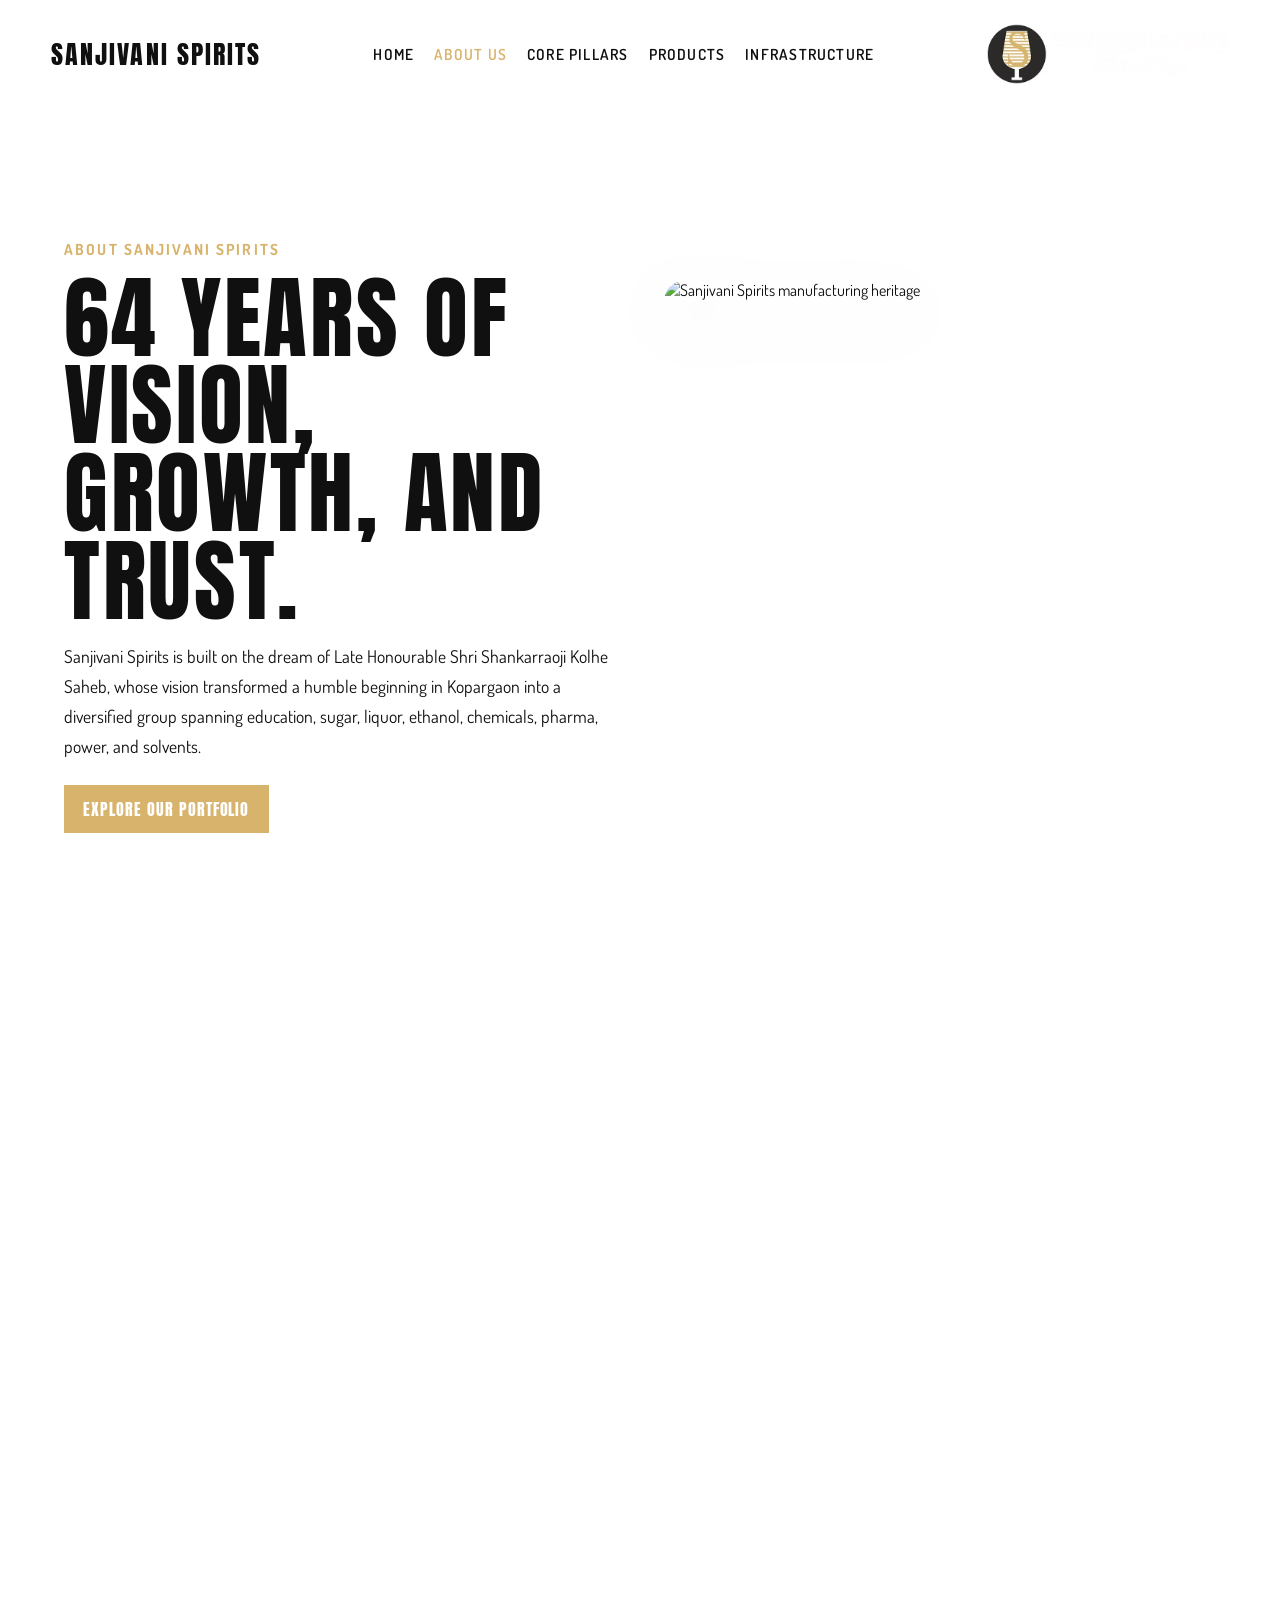
==== about.html @ 183c582d "Initial commit" ====
<!DOCTYPE html>
<html lang="en">
<head>
    <meta charset="UTF-8">
    <meta name="viewport" content="width=device-width, initial-scale=1.0">
    <title>About Us | Sanjivani Spirits</title>
    <link href="https://cdn.jsdelivr.net/npm/remixicon@2.2.0/fonts/remixicon.css" rel="stylesheet">
    <link href="https://fonts.googleapis.com/css2?family=Anton&display=swap" rel="stylesheet">
    <link href="https://fonts.googleapis.com/css2?family=Dancing+Script&display=swap" rel="stylesheet">
    <link href="https://fonts.googleapis.com/css2?family=Dosis:wght@200;400;600&display=swap" rel="stylesheet">
    <link rel="stylesheet" href="style.css">
</head>
<body class="inner-page about-page">
    <nav id="nav_top">
        <div class="nav_brand">
            <a class="brand-mark" href="index.html">Sanjivani Spirits</a>
        </div>
        <div id="nav_links">
            <a href="index.html">Home</a>
            <a class="is-active" href="about.html">About Us</a>
            <a href="pillars.html">Core Pillars</a>
            <a href="products.html">Products</a>
            <a href="infrastructure.html">Infrastructure</a>
        </div>
        <div class="nav_actions">
            <a class="nav-logo-link" href="index.html" aria-label="Sanjivani Spirits home">
                <img src="./media/cl/Sanjivani Spririts Logo 3.avif" alt="Sanjivani Spirits logo">
            </a>
            <button class="icon-button" type="button" aria-expanded="false" aria-controls="mobile_menu" data-menu-toggle>
                <i class="ri-menu-line"></i>
            </button>
        </div>
    </nav>
    <div id="mobile_menu" aria-hidden="true">
        <div class="mobile_menu_panel">
            <div class="mobile_menu_header">
                <span>Sanjivani Spirits</span>
                <button class="icon-button" type="button" aria-label="Close menu" data-menu-close>
                    <i class="ri-close-line"></i>
                </button>
            </div>
            <a href="index.html">Home</a>
            <a href="about.html">About Us</a>
            <a href="pillars.html">Core Pillars</a>
            <a href="products.html">Products</a>
            <a href="infrastructure.html">Infrastructure</a>
        </div>
    </div>

    <main class="content-page">
        <section class="page-hero">
            <div class="page-hero-copy">
                <span class="eyebrow">About Sanjivani Spirits</span>
                <h1>64 Years Of Vision, Growth, And Trust.</h1>
                <p class="lede">Sanjivani Spirits is built on the dream of Late Honourable Shri Shankarraoji Kolhe Saheb, whose vision transformed a humble beginning in Kopargaon into a diversified group spanning education, sugar, liquor, ethanol, chemicals, pharma, power, and solvents.</p>
                <a class="primary-button" href="products.html">Explore Our Portfolio</a>
            </div>
            <div class="page-hero-media">
                <img src="./media/co/DSC_3652.JPG" alt="Sanjivani Spirits manufacturing heritage">
            </div>
        </section>

        <section class="section-shell two-column">
            <div class="section-heading story-copy">
                <span class="eyebrow">Our Story</span>
                <h2>From Rural Aspiration To Industry Leadership.</h2>
                <p>Sixty-four years ago, a visionary dream took shape: to build a world-class organisation that would generate employment and improve the lives of fellow villagers in Kopargaon. Although Late Honourable Shri Shankarraoji Kolhe Saheb had the opportunity to open a factory in Switzerland while working in Europe, he chose instead to return home and build for his country and community.</p>
                <p>That decision led to the foundation of Sahakar Maharshi Shankarrao Kolhe Sahakari Sakhar Karkhana Ltd., backed by poor, illiterate small landholders of the Kopargaon Taluka. From that humble beginning, the group has grown into a diversified enterprise with a long-term commitment to progress, opportunity, and self-reliance.</p>
            </div>
            <div class="info-stack">
                <article class="info-card">
                    <h3>1980s Expansion</h3>
                    <p>Under the visionary leadership of Late Honourable Shri Shankarrao Kolhe, the liquor division was established with the introduction of Country Liquor CL1 - 36.</p>
                </article>
                <article class="info-card">
                    <h3>Breakthrough Brand</h3>
                    <p>The launch of “Sanjivani Bobby Santra” quickly became a market hit among country liquor enthusiasts and accelerated the division's growth.</p>
                </article>
                <article class="info-card">
                    <h3>1996 Milestone</h3>
                    <p>By 1996, SMSSK Ltd. had emerged as one of the top country liquor entities in India, setting a benchmark in the category.</p>
                </article>
                <article class="info-card">
                    <h3>Consumer Focus</h3>
                    <p>As the market became more organised, Sanjivani Spirits introduced diverse flavours and built one-to-one relationships with consumers by responding to evolving tastes.</p>
                </article>
            </div>
        </section>

        <section class="section-shell">
            <div class="section-heading">
                <span class="eyebrow">Leadership Messages</span>
                <h2>People Who Continue To Shape The Journey.</h2>
                <p>Each profile below includes a dedicated image slot so final portraits can be added without restructuring the page.</p>
            </div>
            <div class="leadership-grid">
                <article class="leadership-card">
                    <div class="portrait-slot" aria-label="Image placeholder for Late Honourable Shri Shankarraoji Kolhe Saheb">
                        <img src="media/co/sir.png" alt="Late Honourable Shri Shankarraoji Kolhe Saheb portrait placeholder">
                    </div>
                    <div class="leadership-copy">
                        <span class="eyebrow">Founder&apos;s Message</span>
                        <h3>Late Honourable Shri Shankarraoji Kolhe Saheb</h3>
                        <p>Holistic growth and prosperity for everyone has always been the core philosophy. Through perseverance, trust, integrity, and transparency, the Group has built progress across multiple sectors while encouraging every stakeholder to think, evolve, and act.</p>
                    </div>
                </article>
                <article class="leadership-card">
                    <div class="portrait-slot" aria-label="Image placeholder for Honourable Shri Bipindada Kolhe">
                        <img src="media/co/Kolhe_Bipindada_Photo_2-scaled-removebg-preview.png" alt="Honourable Shri Bipindada Kolhe portrait placeholder">
                    </div>
                    <div class="leadership-copy">
                        <span class="eyebrow">Group President&apos;s Message</span>
                        <h3>Honourable Shri Bipindada Kolhe</h3>
                        <p>Over the last 64 years, the Sanjivani Group has grown with India. The focus remains on developing every stakeholder while setting benchmarks in manufacturing, quality control, human resource development, operations management, and CSR.</p>
                    </div>
                </article>
                <article class="leadership-card">
                    <div class="portrait-slot" aria-label="Image placeholder for Honourable Shri Vivekbhaiya Kolhe">
                        <img src="./media/co/vivek kolhe.jpeg" alt="Honourable Shri Vivekbhaiya Kolhe portrait">
                    </div>
                    <div class="leadership-copy">
                        <span class="eyebrow">Chairman&apos;s Message</span>
                        <h3>Honourable Shri Vivekbhaiya Kolhe</h3>
                        <p>The liquor industry presents immense future opportunity, but sustainable growth depends on disciplined choices. The company continuously reviews its business model, risk management systems, and strategic direction to ensure it always makes the right move.</p>
                    </div>
                </article>
                
                <article class="leadership-card">
                    <div class="portrait-slot" aria-label="Image placeholder for Honourable Shri Shantam Shukla">
                        <img src="./media/co/shantham.webp" alt="Honourable Shri Shantam Shukla portrait">
                    </div>
                    <div class="leadership-copy">
                        <span class="eyebrow">Management Advisory</span>
                        <h3>Honourable Shri Shantam Shukla</h3>
                        <p>The key strategic priorities are clear: ramp up production capacity at optimum costs, leverage technology, automation, and digitalisation, and sustain investments that improve profitability, sustainability, and resource development.</p>
                    </div>
                </article>
                <article class="leadership-card">
                    <div class="portrait-slot" aria-label="Image placeholder for Honourable Shri Pankaj Dhawan">
                        <img src="media/co/shiva.jpeg" alt="Honourable Shri Pankaj Dhawan portrait placeholder">
                    </div>
                    <div class="leadership-copy">
                        <span class="eyebrow">Chief operating Officer&apos;s Message</span>
                        <h3>Honourable Shri Shiva Kumar</h3>
                        <p>"Operational excellence" remains the guiding principle. The team is committed to continuously enhancing efficiency, maintaining the highest standards of quality, driving innovation, and creating sustainable value.</p>
                    </div>
                </article>
            </div>
        </section>

        <section class="section-shell">
            <div class="section-heading">
                <span class="eyebrow">Growth Outlook</span>
                <h2>Poised To Shape The Indian Liquor Landscape.</h2>
            </div>
            <div class="manifesto-grid">
                <article class="info-card">
                    <h3>R&amp;D Driven</h3>
                    <p>Sanjivani Group&apos;s liquor division is equipped with strong R&amp;D support, helping it create products that set new quality benchmarks in the Indian liquor industry.</p>
                </article>
                <article class="info-card">
                    <h3>Consumer Centric</h3>
                    <p>Product development is guided by consumer taste, with constant work on new flavours that deliver unmatched experiences and wider market appeal.</p>
                </article>
                <article class="info-card">
                    <h3>Nationwide Ambition</h3>
                    <p>The company has prudent growth plans and has brought in experienced minds to expand its footprint across the country with a broad array of products and services.</p>
                </article>
                <article class="info-card">
                    <h3>Technology Led</h3>
                    <p>The next phase of growth is designed to be technology-driven, ensuring sustainable value creation for stakeholders well into the future.</p>
                </article>
            </div>
        </section>


        <section class="section-shell">
            <div class="section-heading">
                <span class="eyebrow">Vision &amp; Mission</span>
                <h2>Clarity In Purpose, Discipline In Execution.</h2>
            </div>
            <div class="statement-grid">
                <article class="info-card statement-card">
                    <h3>Vision</h3>
                    <p>To be the best country liquor manufacturer in all aspects of our business as perceived by customers and dealers.</p>
                </article>
                <article class="info-card statement-card">
                    <h3>Mission</h3>
                    <p>To ensure socially acceptable practices and to provide high-quality liquor at affordable prices to our mass patrons.</p>
                </article>
            </div>
        </section>

        <section class="section-shell">
            <div class="section-heading">
                <span class="eyebrow">Legacy At A Glance</span>
                <h2>Measured By Endurance, Expansion, And Consumer Trust.</h2>
            </div>
            <div class="stats-row">
                <article class="stat-card">
                    <strong>64</strong>
                    <span>Years of institution-building rooted in community upliftment, employment generation, and long-term development.</span>
                </article>
                <article class="stat-card">
                    <strong>1980s</strong>
                    <span>The decade in which the first liquor division was established and the foundation for brand leadership was built.</span>
                </article>
                <article class="stat-card">
                    <strong>1996</strong>
                    <span>The year SMSSK Ltd. stood among the top country liquor entities in India, reflecting strong category leadership.</span>
                </article>
            </div>
        </section>

        <section class="cta-band">
            <div>
                <span class="eyebrow">Next</span>
                <h2>Explore The Products Built On This Legacy.</h2>
            </div>
            <a class="cta-link" href="products.html">View Products</a>
        </section>
    </main>

    <script src="script.js"></script>
</body>
</html>
---- style.css ----
* {
    margin: 0;
    padding: 0;
    box-sizing: border-box;
}
:root {
    --brand-accent: #D8B36C;
    --brand-accent-rgb: 216, 179, 108;
    --brand-accent-deep: #B7914A;
    --brand-accent-dark: #7A5F33;
    --brand-accent-darker: #4E3E23;
    --brand-accent-text: #8A6C37;
}
html, body {
    width: 100%;
    height: 100%;
    overflow-x: hidden;
}
body {
    overflow-x: hidden;
    background: #fff;
    color: #101010;
    font-family: 'Dosis', sans-serif;
}
img {
    max-width: 100%;
    display: block;
}
a {
    color: inherit;
    text-decoration: none;
}
button {
    font: inherit;
}
#main {
    width: 100vw;
    min-height: 100vh;
    overflow-y: hidden !important;
    scroll-behavior: smooth;
}
body.home-page::-webkit-scrollbar,
body.home-page #main::-webkit-scrollbar {
    display: none;
    overflow-x: hidden;
    overflow-y: hidden;
}

/* Nav Top Css */

#nav_top {
    width: 94.2vw;
    height: 12vh;
    padding: 0 4.5vw 0 4vw;
    left: 5vw;
    display: flex;
    justify-content: space-between;
    align-items: center;
    position: absolute;
    z-index: 1001;
}

#nav_top>i {
    font-size: 2.5vw;
    display: none;
}
/* Nav Left Css */

#nav_left {
    width: 5vw;
    height: 100vh;
    display: flex;
    flex-direction: column;
    padding: 25px 0;
    align-items: center;
    position: absolute;
    z-index: 1001;
    gap: 2vmax;
    border-right: 2px solid rgb(43, 42, 42);
}

/* Bottle Image */

#bottle {
    position: absolute;
    height: 95vh;
    top: 0%;
    left: 38%;
    z-index: 990;
    border-image: 0 0 2vmax black;
}
#bottlecopy {
    display: none;
}

/* Page1 Css */

#page1 {
    width: 100vw;
    height: 100vh;
    display: flex;
    justify-content: center;
    align-items: center;
    position: relative;
}
#page1 h1 {
    width: 60vw;
    background-color: var(--brand-accent);
    font-family: 'Anton', sans-serif;
    font-size: 13vw;
    font-weight: 900;
    text-align: center;
    word-spacing: -1.5vw;
    text-transform: uppercase;
    line-height: 12vw;
    background-image: linear-gradient(135deg, var(--brand-accent-darker) 0%, var(--brand-accent-dark) 42%, var(--brand-accent) 100%);
    background-position: center;
    background-size: cover;
    background-repeat: no-repeat;
    -webkit-background-clip: text;
    -webkit-text-fill-color: transparent;
    -webkit-font-smoothing: antialiased;
}
#page1_dog_image {
    height: 15vh;
    position: absolute;
    top: 17%;
    left: 34.5%;
    transform: rotate(-30deg);
}

/* Page 2 Css */


#page2 {
    width: 100vw;
    height: 100vh;
    display: flex;
    justify-content: space-between;
    align-items: center;
    padding: 0 4.1vw 0 10vw;
}

#page2_part1 {
    width: 25vw;
    height: 79vh;
}
#page2_part1 h3 {
    font-family: dancing script;
    margin-bottom: 12px;
}
#page2_part1 h1 {
    width: 25vw;
    height: 30vh;
    font-size: 7vw;
    line-height: 14vh;
    font-weight: 500;
    font-family: 'Anton', sans-serif;
    text-transform: uppercase;
    margin-bottom: 12px;
    word-spacing: -1vmax;
    background: linear-gradient(135deg, #161616 0%, var(--brand-accent-dark) 48%, var(--brand-accent) 100%);
    background-position: top;
    background-repeat: no-repeat;
    background-size: cover;
    -webkit-background-clip: text;
    -webkit-text-fill-color: transparent;
    background-color: black;
    -webkit-font-smoothing: antialiased;
}
#page2_part1>p {
    font-family: Gilroy;
    color: #111;
    font-size: 13px;
    font-weight: 500;
    line-height: 22px;
    margin-bottom: 15px;
}
#page2_part1>button {
    padding: 10px 20px;
    font-family: "druk heavy";
    font-size: 18px;
    text-transform: uppercase;
    font-weight: 800;
    line-height: 20px;
    white-space: nowrap;
    background-color: black;
    border-style: none;
    cursor: pointer;
    color: #fff;
}

#page2_part2 {
    width: 26.5vw;
    height: 65vh;
    padding: 3.5vmax 3.5vmax;
    border: 0.2vmax solid black;
    box-shadow: 0 0 0.2vmax black;
    font-family: Gilroy;
}
#page2_part2 h3 {
    font-size: 15px;
    margin-bottom: 3px;
    font-weight: 600;
}
#page2_part2 h5 {
    font-size: 13px;
    margin-bottom: 6px;
    font-weight: 600;
    color: #666;
}


#box {
    display: flex;
    justify-content: space-between;
    align-items: center;
    border-top: 0.2vmax solid black;
    margin-bottom: 1vh;
}
#page2_part2 p {
    font-size: 0.92rem;
    width: min(12vw, 12rem);
    color: #111;
    line-height: 1.45;
    font-weight: 600;
}

#box h2 {
    font-size: 40px;
    font-family: "druk heavy";
}
#box h2 span {
    font-size: 30px;
}

/* page 3 css */


#page3 {
    width: 100vw;
    height: 110vh;
    padding: 0 5vmax 0 10vmax;
}

#page3 h1 {
    width: 85vw;
    font-size: 18.3vw;
    line-height: 18.5vw;
    font-weight: 500;
    font-family: 'Anton', sans-serif;
    text-transform: uppercase;
    background: linear-gradient(135deg, var(--brand-accent-deep) 0%, var(--brand-accent-darker) 55%, var(--brand-accent) 100%);
    background-position: center;
    background-repeat: no-repeat;
    background-size: cover;
    -webkit-background-clip: text;
    -webkit-text-fill-color: transparent;
    background-color: var(--brand-accent);
}
#page3_text {
    display: flex;
    justify-content: space-between;
}
#page3_text_part1 a img {
    width: 32vw;
    max-width: 560px;
    margin-top: 3vh;
}
#page3_text_part1 h5 {
    width: 23vw;
    font-size: 2vw;
    margin-top: 3vh;
    line-height: 4vh;
    font-family: Gilroy;
}

#page3_text_part2 {
    width: 30vw;
    padding: 1vmax 2vmax;
}
#page3_text_part2 h5 {
    width: 25vw;
    font-size: 1vmax;
    font-family: 'Dosis', sans-serif;
    font-weight: 100;
}
#page3_text_part2 h2 {
    margin-top: 2vmax;
    font-family: 'Anton', sans-serif;
    font-size: 1.5vmax;
    font-weight: 100;
    letter-spacing: 0.05vmax;

}
#page3_text_part2 p {
   margin-top: 3vh;
    font-family: 'Dosis', sans-serif;
    font-weight: 100;
}

/* Page 4 css */

#page4 {
    width: 100vw;
    min-height: 100vh;
    padding: 2rem 5vw 4rem 10vw;
    display: grid;
    grid-template-columns: repeat(3, minmax(0, 1fr));
    gap: 1.75rem;
    align-items: start;
    position: relative;
}

#page4_color1,
#page4_color2,
#page4_color3 {
    position: relative;
    min-height: 32rem;
    padding: 1.5rem;
    overflow: hidden;
    border-radius: 1.75rem;
    background: rgba(255, 255, 255, 0.82);
    box-shadow: 0 20px 45px rgba(0, 0, 0, 0.08);
}

#page4_color_image1,
#page4_color_image2,
#page4_color_image3 {
    width: 100%;
    margin: 0;
    border-radius: 1.2rem;
    object-fit: cover;
}

#page4_color_image1 {
    aspect-ratio: 4 / 5;
}
#page4_color_image1_text {
    width: auto;
    position: absolute;
    left: 1.5rem;
    right: 1.5rem;
    bottom: 1.5rem;
    padding: 1rem;
    border-radius: 1.15rem;
    background: rgba(17, 17, 17, 0.68);
    backdrop-filter: blur(10px);
    color: #fff;
    text-align: center;
}
#page4_color_image1_text h4 {
    width: auto;
    margin-bottom: 1vh;
    margin-left: 0;
    font-family: 'Anton', sans-serif;
    border-bottom: 0.2vmax solid rgba(255, 255, 255, 0.35);
    font-weight: 100;
    letter-spacing: 0.1vmax;
    text-transform: uppercase;
}



#page4_color_image2 {
    aspect-ratio: 4 / 5;
}

#page4_color_image2_text {
    width: auto;
    position: absolute;
    left: 1.5rem;
    right: 1.5rem;
    bottom: 1.5rem;
    padding: 1rem;
    border-radius: 1.15rem;
    background: rgba(17, 17, 17, 0.68);
    backdrop-filter: blur(10px);
    color: #fff;
    text-align: center;
}
#page4_color_image2_text h4 {
    width: auto;
    margin-left: 0;
    font-family: 'Anton', sans-serif;
    border-bottom: 0.2vmax solid rgba(255, 255, 255, 0.35);
    font-weight: 100;
    letter-spacing: 0.1vmax;
    text-align: center;
    text-transform: uppercase;
    
}



#page4_color_image3 {
    aspect-ratio: 4 / 5;
}
#page4_color_image3_text {
    width: auto;
    position: absolute;
    left: 1.5rem;
    right: 1.5rem;
    bottom: 1.5rem;
    padding: 1rem;
    border-radius: 1.15rem;
    background: rgba(17, 17, 17, 0.68);
    backdrop-filter: blur(10px);
    color: #fff;
    text-align: center;
}
#page4_color_image3_text h4 {
    width: auto;
    margin-bottom: 1vh;
    margin-left: 0;
    text-transform: uppercase;
    font-family: 'Anton', sans-serif;
    border-bottom: 0.2vmax solid rgba(255, 255, 255, 0.35);
    font-weight: 100;
    letter-spacing: 0.1vmax;
    text-transform: uppercase;
}

#page4_color_image4 {
    grid-column: 1 / -1;
    justify-self: center;
    width: min(18rem, 32vw);
    height: auto;
    margin-top: 0.5rem;
    transform: rotate(-10deg);
}


/* Page 5 css */


#page5 {
    width: 100vw;
    height: 110vh;
    padding: 0 0 0 0;
    display: flex;
    justify-content: flex-start;
    align-items: center;
    flex-direction: column;
}
#page5 h5 {
    font-size: 2.5vmax;
    font-family: Gilroy;
}
#page5 h1 {
    width: 30vw;
    text-transform: uppercase;
    font-family: 'Anton',sans-serif;
    font-weight: 600;
    font-size: 6.5vw;
    background: linear-gradient(135deg, #181818 0%, var(--brand-accent-dark) 45%, var(--brand-accent) 100%);
    background-position: top;
    background-repeat: no-repeat;
    background-size: cover;
    -webkit-background-clip: text;
    -webkit-text-fill-color: transparent;
    background-color: black;
}



#page5_image_box {
    width: 100vw;
    height: 85vh;
    padding: 0 3vw 0 5vw;
    display: flex;
    align-items: center;
    justify-content: space-evenly;
}
#page5_bottel {
    width: 15vw;
    height: 60vh;
    justify-content: center;
}
#page5_bottel h4 {
    display: flex;
    align-items: center;
    justify-content: space-around;
    text-align: center;
    font-family: Gilroy;
}

#page5_bottel img {
    width: 15vw;
}
#image11 {
    height: 48vh;
}
#image22 {
    transform: rotate(-15deg);
}
#image33 {
    height: 47vh;
    opacity: 1;
    transform: rotate(-15deg);
}
#image44 {
    transform: rotate(-15deg);
}
#image55 {
    transform: rotate(-15deg);
}
#page5_bottel h4 {
    font-family: 'Dosis', sans-serif;
}
#page5_bottel h6 {
    display: flex;
    justify-content: space-around;
    font-family: Gilroy;
    font-size: 1.1vmax;
}


/* Page 6 */

#page6 {
    width: 100vw;
    height: 90vh;
    padding: 0 0vw 0 9vw;
    display: flex;
    gap: 30px;
}
#page6 img {
    width: 50vw;
    height: 62vh;
}

#page5_part2 {
    padding: 0 4vw 0 4vw;
    width: 40vw;
    height: 62vh;
}
#page6_part2 h5 {
    font-size: 2vmax;
    font-family: Gilroy;
}

#page6_part2 h1 {
   margin-top: 3vh;
   width: 30vw;
   font-family: 'Anton', sans-serif;
   font-size: 4vw;
   font-weight: 100;
   line-height: 9.5vh;
   letter-spacing: 0.5vw;
   text-transform: uppercase;
}
#page6_part2 p {
    margin-top: 3vh;
    font-weight: 400;
    font-family: 'Dosis', sans-serif;
    color: #111;
}
#page6_part2>button {
    margin-top: 3vh;
    font-size: 1.2vmax;
    padding: 0.8vmax 1.5vmax;
    font-family: 'Anton', sans-serif;
    text-transform: uppercase;
    font-weight: 100;
    color: #fff;
    background-color: #000;
    border-style: none;
    cursor: pointer;
}

/* Shared Navigation */

.nav_brand,
.nav_actions {
    display: flex;
    align-items: center;
    gap: 1.5rem;
}

.brand-mark {
    font-family: 'Anton', sans-serif;
    font-size: clamp(1.15rem, 2vw, 1.6rem);
    text-transform: uppercase;
    letter-spacing: 0.08em;
    white-space: nowrap;
}

#nav_links {
    display: flex;
    align-items: center;
    gap: 1.25rem;
}

#nav_links a {
    font-size: 0.95rem;
    text-transform: uppercase;
    letter-spacing: 0.08em;
    font-weight: 600;
}

#nav_links a.is-active,
#nav_links a:hover {
    color: var(--brand-accent);
}

.icon-button,
.side-icon-button {
    display: inline-flex;
    align-items: center;
    justify-content: center;
    border: 0;
    background: transparent;
    color: inherit;
    cursor: pointer;
}

.primary-button {
    display: inline-flex;
    align-items: center;
    justify-content: center;
    padding: 0.75rem 1.2rem;
    font-family: 'Anton', sans-serif;
    font-size: 1rem;
    text-transform: uppercase;
    letter-spacing: 0.06em;
    color: #fff;
    background: var(--brand-accent);
    border: 0;
    white-space: nowrap;
}

.nav-logo-link {
    display: inline-flex;
    align-items: center;
    justify-content: center;
    height: 3.75rem;
}

.nav-logo-link img {
    height: 100%;
    width: auto;
    object-fit: contain;
}

.icon-button {
    display: none;
    font-size: 1.75rem;
}

.side-icon-button {
    font-size: 1.5rem;
}

#mobile_menu {
    position: fixed;
    inset: 0;
    background: rgba(0, 0, 0, 0.45);
    opacity: 0;
    pointer-events: none;
    transition: opacity 0.25s ease;
    z-index: 1200;
}

#mobile_menu.is-open {
    opacity: 1;
    pointer-events: auto;
}

.mobile_menu_panel {
    width: min(24rem, 85vw);
    height: 100%;
    margin-left: auto;
    padding: 2rem 1.5rem;
    display: flex;
    flex-direction: column;
    gap: 1rem;
    background: #111;
    color: #fff;
    transform: translateX(100%);
    transition: transform 0.25s ease;
}

#mobile_menu.is-open .mobile_menu_panel {
    transform: translateX(0);
}

body.menu-open {
    overflow: hidden;
}

.mobile_menu_header {
    display: flex;
    align-items: center;
    justify-content: space-between;
    margin-bottom: 1rem;
    font-family: 'Anton', sans-serif;
    text-transform: uppercase;
    letter-spacing: 0.08em;
}

.mobile_menu_header .icon-button {
    display: inline-flex;
    color: #fff;
}

.mobile_menu_panel a {
    padding: 0.85rem 0;
    border-bottom: 1px solid rgba(255, 255, 255, 0.14);
    font-size: 1rem;
    text-transform: uppercase;
    letter-spacing: 0.08em;
}

/* Inner Pages */

.inner-page {
    min-height: 100vh;
}

.inner-page #nav_top {
    position: sticky;
    top: 0;
    width: 100%;
    left: 0;
    padding: 0 4vw;
    background: rgba(255, 255, 255, 0.94);
    backdrop-filter: blur(10px);
}

.inner-page .content-page {
    padding: 3rem 5vw 5rem;
}

.page-hero {
    min-height: calc(100vh - 12vh);
    display: grid;
    grid-template-columns: repeat(2, minmax(0, 1fr));
    align-items: center;
    gap: 3rem;
    padding: 2rem 0 4rem;
}

.page-hero-copy h1,
.section-heading h2,
.section-shell h2,
.cta-band h2,
.pillar-card h2,
.product-copy h2,
.infra-card h2 {
    font-family: 'Anton', sans-serif;
    font-weight: 400;
    text-transform: uppercase;
    letter-spacing: 0.03em;
}

.page-hero-copy h1 {
    font-size: clamp(3rem, 7vw, 6.5rem);
    line-height: 0.98;
    margin-bottom: 1rem;
}

.page-hero-copy .primary-button {
    margin-top: 1.5rem;
}

.lede,
.section-shell p,
.product-copy p,
.infra-card p,
.stat-card span {
    font-size: 1.1rem;
    line-height: 1.7;
}

.eyebrow,
.product-tag,
.pillar-number {
    display: inline-block;
    margin-bottom: 1rem;
    color: var(--brand-accent);
    font-size: 0.95rem;
    font-weight: 700;
    text-transform: uppercase;
    letter-spacing: 0.14em;
}

.page-hero-media {
    display: flex;
    justify-content: center;
}

.page-hero-media img {
    width: min(100%, 28rem);
    object-fit: contain;
    filter: drop-shadow(0 20px 35px rgba(0, 0, 0, 0.18));
}

.about-page .page-hero-media img {
    width: min(100%, 42rem);
    height: clamp(18rem, 40vw, 62rem);
    object-fit: cover;
    border-radius: 1.35rem;
}

.section-shell {
    margin-top: 2rem;
    padding: 2rem 0;
}

.section-heading {
    margin-bottom: 1.25rem;
}

.story-copy {
    display: grid;
    gap: 1rem;
}

.story-copy p {
    margin: 0;
}

.two-column {
    display: grid;
    grid-template-columns: minmax(0, 1.1fr) minmax(0, 0.9fr);
    gap: 2rem;
    align-items: start;
}

.info-stack,
.manifesto-grid,
.gallery-grid,
.product-grid,
.pillar-grid,
.infra-grid,
.stats-row {
    display: grid;
    gap: 1.5rem;
}

.info-stack,
.manifesto-grid {
    grid-template-columns: repeat(2, minmax(0, 1fr));
}

.info-card,
.pillar-card,
.product-card,
.infra-card,
.stat-card {
    border: 1px solid rgba(0, 0, 0, 0.1);
    border-radius: 1.5rem;
    background: rgba(255, 255, 255, 0.72);
    box-shadow: 0 20px 50px rgba(0, 0, 0, 0.06);
}

.info-card,
.pillar-card,
.infra-card,
.stat-card {
    padding: 1.5rem;
}

.info-card h3,
.product-copy h3 {
    margin-bottom: 0.65rem;
    font-family: 'Anton', sans-serif;
    font-size: 1.4rem;
    font-weight: 400;
    text-transform: uppercase;
    letter-spacing: 0.04em;
}

.info-card p,
.pillar-card p,
.product-copy p,
.infra-card p {
    font-size: 1rem;
    line-height: 1.75;
}

.leadership-grid,
.statement-grid,
.team-placeholder-grid {
    display: grid;
    gap: 1.5rem;
}

.leadership-grid {
    grid-template-columns: repeat(2, minmax(0, 1fr));
    margin-top: 1rem;
}

.leadership-card,
.team-slot-card {
    border: 1px solid rgba(0, 0, 0, 0.1);
    border-radius: 1.5rem;
    background: rgba(255, 255, 255, 0.72);
    box-shadow: 0 20px 50px rgba(0, 0, 0, 0.06);
}

.leadership-card {
    display: grid;
    grid-template-columns: minmax(0, 2fr) minmax(0, 3fr);
    align-items: stretch;
    overflow: hidden;
}

.leadership-copy {
    min-width: 0;
    padding: 1.5rem;
}

.leadership-copy h3 {
    margin-bottom: 0.75rem;
    font-family: 'Anton', sans-serif;
    font-size: 1.6rem;
    font-weight: 400;
    text-transform: uppercase;
    letter-spacing: 0.04em;
}

.portrait-slot {
    min-width: 0;
    min-height: 100%;
    aspect-ratio: 4 / 5;
    padding: 1.5rem;
    display: flex;
    flex-direction: column;
    align-items: center;
    justify-content: center;
    gap: 0.65rem;
    border-right: 1px solid rgba(0, 0, 0, 0.08);
    background: linear-gradient(180deg, rgba(var(--brand-accent-rgb), 0.12), rgba(17, 17, 17, 0.04));
    text-align: center;
}

.portrait-slot img {
    width: 100%;
    height: 100%;
    object-fit: cover;
    border-radius: 1rem;
    display: block;
}

.slot-initials {
    font-family: 'Anton', sans-serif;
    font-size: clamp(3rem, 5vw, 4.5rem);
    line-height: 1;
    letter-spacing: 0.08em;
    color: rgba(17, 17, 17, 0.82);
}

.slot-label {
    font-size: 0.85rem;
    font-weight: 700;
    text-transform: uppercase;
    letter-spacing: 0.12em;
    color: rgba(17, 17, 17, 0.68);
}

.statement-grid {
    grid-template-columns: repeat(2, minmax(0, 1fr));
}

.statement-card {
    min-height: 100%;
}

.team-placeholder-grid {
    grid-template-columns: repeat(4, minmax(0, 1fr));
}

.team-slot-card {
    overflow: hidden;
}

.compact-slot {
    aspect-ratio: 4 / 5;
    border-right: 0;
}

.gallery-grid {
    grid-template-columns: repeat(3, minmax(0, 1fr));
}

.gallery-grid img {
    width: 100%;
    aspect-ratio: 4 / 5;
    object-fit: cover;
    border-radius: 1.5rem;
}

.stats-row {
    grid-template-columns: repeat(3, minmax(0, 1fr));
    margin-top: 1rem;
}

.stat-card strong {
    display: block;
    margin-bottom: 0.75rem;
    font-family: 'Anton', sans-serif;
    font-size: clamp(2.5rem, 5vw, 4rem);
    line-height: 1;
}

.pillar-grid,
.infra-grid {
    grid-template-columns: repeat(2, minmax(0, 1fr));
    margin-top: 1rem;
}

.pillar-card h2,
.infra-card h2,
.product-copy h2 {
    font-size: clamp(1.8rem, 3vw, 2.6rem);
    margin-bottom: 0.75rem;
}

.product-grid {
    grid-template-columns: repeat(2, minmax(0, 1fr));
    margin-top: 1rem;
}

.product-card {
    overflow: hidden;
}

.product-card img {
    width: 100%;
    aspect-ratio: 4 / 3;
    object-fit: cover;
}

.product-copy {
    padding: 1.5rem;
}

.product-meta {
    margin-top: 1rem;
    padding-left: 1.2rem;
    display: grid;
    gap: 0.45rem;
}

.cta-band {
    margin-top: 2rem;
    padding: 2rem;
    border-radius: 1.75rem;
    display: flex;
    align-items: center;
    justify-content: space-between;
    gap: 1.5rem;
    background: #111;
    color: #fff;
}

.cta-link {
    padding: 0.9rem 1.4rem;
    border-radius: 999px;
    background: var(--brand-accent);
    color: #fff;
    font-weight: 700;
    text-transform: uppercase;
    letter-spacing: 0.08em;
}

.ghost-button {
    display: inline-flex;
    align-items: center;
    justify-content: center;
    padding: 0.75rem 1.2rem;
    border: 1px solid rgba(16, 16, 16, 0.14);
    border-radius: 999px;
    background: rgba(255, 255, 255, 0.78);
    font-family: 'Anton', sans-serif;
    font-size: 1rem;
    text-transform: uppercase;
    letter-spacing: 0.06em;
    white-space: nowrap;
    transition: transform 0.25s ease, border-color 0.25s ease, background 0.25s ease;
}

.ghost-button:hover {
    transform: translateY(-2px);
    border-color: rgba(var(--brand-accent-rgb), 0.45);
    background: rgba(255, 255, 255, 0.94);
}

/* Reveal Animations */

html.js-enabled [data-reveal] {
    opacity: 0;
    transform: translate3d(0, 32px, 0);
    transition: opacity 0.8s ease, transform 0.8s ease;
    transition-delay: var(--reveal-delay, 0ms);
}

html.js-enabled [data-reveal="left"] {
    transform: translate3d(-36px, 0, 0);
}

html.js-enabled [data-reveal="right"] {
    transform: translate3d(36px, 0, 0);
}

html.js-enabled [data-reveal].is-visible {
    opacity: 1;
    transform: translate3d(0, 0, 0);
}

/* Core Pillars Page */

.pillars-page {
    background:
        radial-gradient(circle at top left, rgba(var(--brand-accent-rgb), 0.08), transparent 28%),
        radial-gradient(circle at right 18% top 10%, rgba(212, 160, 88, 0.14), transparent 24%),
        linear-gradient(180deg, #fff9f3 0%, #ffffff 24%, #fffaf5 100%);
    overflow-x: clip;
}

.pillars-page .content-page {
    position: relative;
}

.inner-page .content-page {
    max-width: 1380px;
    margin: 0 auto;
}

.pillars-hero {
    position: relative;
    overflow: hidden;
}

.pillars-hero-actions {
    margin-top: 1.75rem;
    display: flex;
    flex-wrap: wrap;
    gap: 0.9rem;
}

.hero-media-frame {
    position: relative;
    width: min(100%, 31rem);
    padding: 1rem;
    border: 1px solid rgba(var(--brand-accent-rgb), 0.12);
    border-radius: 2rem;
    background: linear-gradient(180deg, rgba(255, 255, 255, 0.95), rgba(255, 247, 240, 0.92));
    box-shadow: 0 28px 60px rgba(var(--brand-accent-rgb), 0.12);
    z-index: 2;
}

.page-hero-media {
    position: relative;
}

.hero-media-frame img {
    border-radius: 1.4rem;
}

.hero-orbit {
    position: absolute;
    border-radius: 50%;
    filter: blur(8px);
    pointer-events: none;
    animation: floatingOrbit 8s ease-in-out infinite;
}

.hero-orbit-one {
    width: 12rem;
    height: 12rem;
    top: 6%;
    right: 6%;
    background: radial-gradient(circle, rgba(var(--brand-accent-rgb), 0.22), rgba(var(--brand-accent-rgb), 0));
}

.hero-orbit-two {
    width: 16rem;
    height: 16rem;
    right: 24%;
    bottom: 10%;
    background: radial-gradient(circle, rgba(212, 160, 88, 0.22), rgba(212, 160, 88, 0));
    animation-delay: -2s;
}

.pillars-metric-band {
    margin: 0 0 2rem;
    padding: 1.25rem;
    display: grid;
    grid-template-columns: repeat(4, minmax(0, 1fr));
    gap: 1rem;
    border: 1px solid rgba(0, 0, 0, 0.08);
    border-radius: 1.8rem;
    background: rgba(17, 17, 17, 0.95);
    color: #fff;
    box-shadow: 0 24px 48px rgba(0, 0, 0, 0.12);
}

.metric-chip {
    padding: 1rem;
    border-radius: 1.2rem;
    background: linear-gradient(180deg, rgba(255, 255, 255, 0.08), rgba(255, 255, 255, 0.03));
}

.metric-chip strong {
    display: block;
    margin-bottom: 0.65rem;
    font-family: 'Anton', sans-serif;
    font-size: clamp(2rem, 3vw, 3.5rem);
    line-height: 1;
    letter-spacing: 0.03em;
    color: var(--brand-accent);
}

.metric-chip span {
    display: block;
    font-size: 0.98rem;
    line-height: 1.6;
    color: rgba(255, 255, 255, 0.82);
}

.pillars-story,
.pillars-practice {
    align-items: center;
}

.value-chain-card {
    padding: 1.75rem;
    display: grid;
    gap: 1rem;
    border: 1px solid rgba(var(--brand-accent-rgb), 0.12);
    border-radius: 1.8rem;
    background: rgba(255, 255, 255, 0.78);
    box-shadow: 0 18px 40px rgba(0, 0, 0, 0.06);
}

.value-chain-step {
    padding: 1rem 1rem 1rem 4.25rem;
    position: relative;
    border-radius: 1.2rem;
    background: linear-gradient(135deg, rgba(var(--brand-accent-rgb), 0.08), rgba(var(--brand-accent-rgb), 0.18));
}

.value-chain-step span {
    position: absolute;
    top: 50%;
    left: 1rem;
    transform: translateY(-50%);
    width: 2.4rem;
    height: 2.4rem;
    display: inline-flex;
    align-items: center;
    justify-content: center;
    border-radius: 999px;
    background: #111;
    color: #fff;
    font-family: 'Anton', sans-serif;
    font-size: 1rem;
}

.value-chain-step p {
    margin: 0;
}

.pillars-rich-grid {
    align-items: stretch;
}

#pillar-grid {
    scroll-margin-top: 8rem;
}

.pillar-card-rich {
    position: relative;
    overflow: hidden;
    min-height: 100%;
    padding-top: 5rem;
    transition: transform 0.3s ease, box-shadow 0.3s ease;
}

.pillar-card-rich::before {
    content: "";
    position: absolute;
    inset: 0 auto auto 0;
    width: 100%;
    height: 0.35rem;
    background: linear-gradient(90deg, var(--brand-accent-deep), var(--brand-accent));
}

.pillar-card-rich:hover,
.info-card:hover,
.gallery-card:hover,
.stat-card:hover {
    transform: translateY(-6px);
    box-shadow: 0 28px 55px rgba(0, 0, 0, 0.1);
}

.pillar-icon {
    position: absolute;
    top: 1.4rem;
    right: 1.4rem;
    width: 3rem;
    height: 3rem;
    display: inline-flex;
    align-items: center;
    justify-content: center;
    border-radius: 999px;
    background: rgba(var(--brand-accent-rgb), 0.12);
    color: var(--brand-accent-text);
    font-size: 1.3rem;
}

.pillar-points {
    margin-top: 1rem;
    padding-left: 1.2rem;
    display: grid;
    gap: 0.6rem;
    color: rgba(16, 16, 16, 0.9);
    line-height: 1.65;
}

.pillars-brand-grid .info-card,
.pillars-practice .info-card {
    position: relative;
    overflow: hidden;
}

.pillars-brand-grid .info-card::after,
.pillars-practice .info-card::after {
    content: "";
    position: absolute;
    inset: auto 0 0;
    height: 0.22rem;
    background: linear-gradient(90deg, rgba(var(--brand-accent-rgb), 0.9), rgba(var(--brand-accent-rgb), 0.55));
}

.gallery-grid-pillars {
    grid-template-columns: repeat(3, minmax(0, 1fr));
}

.image-mosaic-grid,
.brand-image-row,
.gallery-grid-extra {
    margin-top: 1.5rem;
    display: grid;
    gap: 1.25rem;
}

.image-mosaic-grid {
    grid-template-columns: 1.4fr 1fr 1fr;
    grid-template-rows: repeat(2, minmax(220px, auto));
}

.image-panel,
.image-slot-panel,
.image-slot-card {
    overflow: hidden;
    border-radius: 1.5rem;
    border: 1px solid rgba(0, 0, 0, 0.08);
    background: rgba(255, 255, 255, 0.8);
    box-shadow: 0 20px 45px rgba(0, 0, 0, 0.07);
}

.image-panel {
    min-height: 100%;
}

.image-panel img {
    width: 100%;
    height: 100%;
    min-height: 220px;
    object-fit: cover;
    transition: transform 0.45s ease;
}

.image-panel:hover img {
    transform: scale(1.04);
}

.image-panel-large {
    grid-row: span 2;
}

.image-mosaic-grid .image-slot-panel:last-child {
    grid-column: span 2;
}

.image-slot-panel,
.image-slot-card,
.image-slot-inline {
    display: flex;
    align-items: center;
    justify-content: center;
    flex-direction: column;
    text-align: center;
    border-style: dashed;
    border-color: rgba(var(--brand-accent-rgb), 0.22);
    background:
        linear-gradient(135deg, rgba(var(--brand-accent-rgb), 0.08), rgba(var(--brand-accent-rgb), 0.12)),
        rgba(255, 255, 255, 0.82);
}

.image-slot-panel {
    min-height: 220px;
    padding: 1.5rem;
}

.image-slot-panel p {
    max-width: 18rem;
    margin-top: 0.65rem;
    font-size: 0.98rem;
    line-height: 1.65;
    color: rgba(16, 16, 16, 0.76);
}

.pillar-media-strip {
    margin-top: 1.25rem;
    border-radius: 1rem;
    overflow: hidden;
    min-height: 150px;
}

.pillar-media-strip img {
    width: 100%;
    height: 150px;
    object-fit: cover;
}

.image-slot-inline {
    min-height: 150px;
    padding: 1rem;
    font-family: 'Anton', sans-serif;
    font-size: 1rem;
    letter-spacing: 0.06em;
    text-transform: uppercase;
    color: rgba(110, 24, 24, 0.92);
}

.brand-image-row {
    grid-template-columns: repeat(3, minmax(0, 1fr));
}

.brand-image-row.brand-image-row-single {
    grid-template-columns: minmax(0, 1fr);
}

.brand-image-row-wide {
    grid-template-columns: repeat(4, minmax(0, 1fr));
}

.image-slot-card {
    min-height: 260px;
    padding: 1.5rem;
}

.image-slot-card .slot-label,
.image-slot-panel .slot-label {
    font-size: 0.95rem;
    color: rgba(110, 24, 24, 0.92);
}

.horizontal-placeholder-wrap {
    margin-top: 1.5rem;
}

.image-slot-panel-horizontal {
    min-height: 240px;
    padding: 2rem;
    border-radius: 1.75rem;
}

.image-slot-panel-horizontal p {
    max-width: 36rem;
}

.gallery-card {
    overflow: hidden;
    border-radius: 1.5rem;
    border: 1px solid rgba(0, 0, 0, 0.08);
    background: rgba(255, 255, 255, 0.76);
    box-shadow: 0 20px 45px rgba(0, 0, 0, 0.07);
    transition: transform 0.3s ease, box-shadow 0.3s ease;
}

.gallery-card img {
    width: 100%;
    aspect-ratio: 4 / 5;
    object-fit: cover;
    transition: transform 0.45s ease;
}

.gallery-card:hover img {
    transform: scale(1.04);
}

.pillars-page .cta-band {
    margin-top: 3rem;
    background:
        radial-gradient(circle at top right, rgba(212, 160, 88, 0.22), transparent 22%),
        linear-gradient(135deg, #1f1810 0%, #342816 50%, var(--brand-accent-dark) 100%);
}

/* Infrastructure Page */

.infrastructure-page {
    background:
        radial-gradient(circle at top left, rgba(var(--brand-accent-rgb), 0.08), transparent 24%),
        radial-gradient(circle at right 12% top 14%, rgba(212, 160, 88, 0.16), transparent 22%),
        linear-gradient(180deg, #fff8f4 0%, #ffffff 24%, #fffaf6 100%);
    overflow-x: clip;
}

.infrastructure-page .content-page {
    position: relative;
}

.infrastructure-hero {
    position: relative;
    width: 100vw;
    margin-left: calc(50% - 50vw);
    margin-right: calc(50% - 50vw);
    min-height: clamp(30rem, 56vh, 42rem);
    padding: clamp(5.5rem, 7vw, 6.5rem) 5vw 1.75rem;
    display: flex;
    flex-direction: column;
    justify-content: space-between;
    overflow: hidden;
    isolation: isolate;
    background: #0c0c0c;
    color: #fff;
}

.infrastructure-hero::before {
    content: "";
    position: absolute;
    inset: 0;
    background:
        radial-gradient(circle at top left, rgba(var(--brand-accent-rgb), 0.24), transparent 24%),
        linear-gradient(115deg, rgba(8, 8, 8, 0.88) 0%, rgba(8, 8, 8, 0.58) 42%, rgba(8, 8, 8, 0.82) 100%);
    z-index: 1;
    pointer-events: none;
}

.infrastructure-hero-backdrop {
    position: absolute;
    inset: 0;
    z-index: 0;
}

.infrastructure-hero-backdrop img {
    width: 100%;
    height: 100%;
    object-fit: cover;
    transform: scale(1.04);
    filter: saturate(0.88) contrast(1.05) brightness(0.72);
}

.infrastructure-hero-grid {
    position: relative;
    z-index: 2;
    display: grid;
    grid-template-columns: minmax(0, 1.2fr) minmax(20rem, 0.68fr);
    align-items: center;
    gap: clamp(1.5rem, 3vw, 2.5rem);
    flex: 1;
}

.infrastructure-hero-copy-shell {
    position: relative;
    display: flex;
    align-items: center;
}

.infrastructure-hero-copy-panel {
    width: min(100%, 48rem);
    display: grid;
    gap: 1.1rem;
}

.infrastructure-hero .eyebrow {
    margin-bottom: 0;
    color: rgba(var(--brand-accent-rgb), 0.92);
}

.infrastructure-hero-kicker {
    display: inline-flex;
    align-items: center;
    gap: 0.65rem;
    width: fit-content;
    padding: 0.55rem 0.9rem;
    border: 1px solid rgba(255, 255, 255, 0.16);
    border-radius: 999px;
    background: rgba(255, 255, 255, 0.06);
    backdrop-filter: blur(16px);
    font-size: 0.84rem;
    font-weight: 700;
    letter-spacing: 0.12em;
    text-transform: uppercase;
    color: rgba(255, 255, 255, 0.82);
}

.infrastructure-kicker-dot {
    width: 0.55rem;
    height: 0.55rem;
    border-radius: 50%;
    background: var(--brand-accent);
    box-shadow: 0 0 0 0.45rem rgba(var(--brand-accent-rgb), 0.18);
}

.infrastructure-copy-label {
    color: rgba(var(--brand-accent-rgb), 0.94);
    font-size: 0.86rem;
    font-weight: 700;
    letter-spacing: 0.16em;
    text-transform: uppercase;
}

.infrastructure-hero h1 {
    margin: 0;
    max-width: 11ch;
    font-family: 'Anton', sans-serif;
    font-size: clamp(3.3rem, 6vw, 5.8rem);
    font-weight: 400;
    line-height: 0.96;
    letter-spacing: 0.03em;
    text-transform: uppercase;
}

.infrastructure-hero .lede {
    max-width: 40rem;
    margin: 0;
    font-size: 1.05rem;
    line-height: 1.75;
    color: rgba(255, 255, 255, 0.8);
}

.infrastructure-hero-actions {
    margin-top: 0.35rem;
    display: flex;
    flex-wrap: wrap;
    gap: 1rem;
}

.infrastructure-hero .primary-button {
    box-shadow: 0 18px 34px rgba(var(--brand-accent-rgb), 0.22);
}

.infrastructure-hero .ghost-button {
    border-color: rgba(255, 255, 255, 0.18);
    background: rgba(255, 255, 255, 0.08);
    color: #fff;
}

.infrastructure-hero .ghost-button:hover {
    background: rgba(255, 255, 255, 0.14);
}

.infrastructure-hero-sidebar {
    display: grid;
    justify-items: end;
}

.infrastructure-stage-card {
    width: min(100%, 24rem);
    padding: 1.3rem 1.3rem 1.4rem;
    display: grid;
    gap: 1rem;
    border: 1px solid rgba(255, 255, 255, 0.12);
    border-radius: 1.4rem;
    background: rgba(9, 9, 9, 0.42);
    box-shadow: 0 22px 40px rgba(0, 0, 0, 0.22);
    backdrop-filter: blur(18px);
    color: #fff;
}

.infrastructure-hero .slot-label {
    display: inline-block;
    margin-bottom: 0.55rem;
    font-size: 0.76rem;
    font-weight: 700;
    letter-spacing: 0.16em;
    text-transform: uppercase;
    color: rgba(var(--brand-accent-rgb), 0.9);
}

.infrastructure-hero-highlights {
    display: grid;
    gap: 0.95rem;
}

.infrastructure-highlight-item {
    display: grid;
    grid-template-columns: auto 1fr;
    gap: 0.85rem;
    align-items: start;
    padding-top: 0.95rem;
    border-top: 1px solid rgba(255, 255, 255, 0.1);
}

.infrastructure-highlight-item:first-child {
    padding-top: 0;
    border-top: 0;
}

.infrastructure-highlight-item small {
    display: inline-flex;
    align-items: center;
    justify-content: center;
    width: 2.25rem;
    height: 2.25rem;
    border-radius: 50%;
    background: rgba(var(--brand-accent-rgb), 0.16);
    color: rgba(var(--brand-accent-rgb), 1);
    font-size: 0.74rem;
    font-weight: 700;
    letter-spacing: 0.08em;
}

.infrastructure-highlight-item span {
    display: block;
    margin-bottom: 0.3rem;
    font-size: 1rem;
    font-weight: 700;
    color: rgba(255, 255, 255, 0.92);
}

.infrastructure-highlight-item p {
    margin: 0;
    font-size: 0.94rem;
    line-height: 1.6;
    color: rgba(255, 255, 255, 0.68);
}

.infrastructure-hero-bottom-bar {
    position: relative;
    z-index: 2;
    margin-top: 1.5rem;
    padding-top: 1.25rem;
    display: grid;
    grid-template-columns: repeat(3, minmax(0, 1fr));
    gap: 1rem;
    border-top: 1px solid rgba(255, 255, 255, 0.12);
}

.infrastructure-hero-stat {
    display: grid;
    gap: 0.4rem;
}

.infrastructure-hero-stat span {
    font-size: 0.72rem;
    font-weight: 700;
    letter-spacing: 0.16em;
    text-transform: uppercase;
    color: rgba(255, 255, 255, 0.58);
}

.infrastructure-hero-stat strong {
    font-family: 'Anton', sans-serif;
    font-size: 1.2rem;
    font-weight: 400;
    letter-spacing: 0.04em;
    text-transform: uppercase;
    color: rgba(255, 255, 255, 0.92);
}

.infrastructure-story-shell,
.infrastructure-practice-shell {
    align-items: center;
}

.infrastructure-side-title {
    font-family: 'Anton', sans-serif;
    font-size: 1.8rem;
    font-weight: 400;
    text-transform: uppercase;
    letter-spacing: 0.04em;
}

.infrastructure-rich-grid {
    align-items: stretch;
}

.infrastructure-rich-card {
    position: relative;
    overflow: hidden;
    min-height: 100%;
    padding-top: 5rem;
    transition: transform 0.3s ease, box-shadow 0.3s ease;
}

.infrastructure-rich-card::before {
    content: "";
    position: absolute;
    inset: 0 auto auto 0;
    width: 100%;
    height: 0.35rem;
    background: linear-gradient(90deg, var(--brand-accent-deep), var(--brand-accent));
}

.infrastructure-rich-card:hover,
.flow-card:hover,
.infrastructure-gallery-card:hover {
    transform: translateY(-6px);
    box-shadow: 0 28px 55px rgba(0, 0, 0, 0.1);
}

.infrastructure-flow-grid {
    margin-top: 1rem;
    display: grid;
    grid-template-columns: repeat(4, minmax(0, 1fr));
    gap: 1.5rem;
}

.flow-card {
    padding: 1.5rem;
    border: 1px solid rgba(0, 0, 0, 0.1);
    border-radius: 1.5rem;
    background: rgba(255, 255, 255, 0.76);
    box-shadow: 0 20px 50px rgba(0, 0, 0, 0.06);
    transition: transform 0.3s ease, box-shadow 0.3s ease;
}

.flow-card span {
    display: inline-flex;
    width: 2.5rem;
    height: 2.5rem;
    align-items: center;
    justify-content: center;
    margin-bottom: 1rem;
    border-radius: 999px;
    background: #111;
    color: #fff;
    font-family: 'Anton', sans-serif;
    font-size: 1rem;
    letter-spacing: 0.05em;
}

.flow-card h3 {
    margin-bottom: 0.7rem;
    font-family: 'Anton', sans-serif;
    font-size: 1.4rem;
    font-weight: 400;
    text-transform: uppercase;
    letter-spacing: 0.04em;
}

.flow-card p,
.infrastructure-gallery-card figcaption {
    font-size: 1rem;
    line-height: 1.7;
}

.infrastructure-gallery-grid {
    margin-top: 1rem;
    display: grid;
    grid-template-columns: repeat(4, minmax(0, 1fr));
    gap: 1.25rem;
    grid-auto-flow: dense;
}

.infrastructure-gallery-card {
    transition: transform 0.3s ease, box-shadow 0.3s ease;
}

.infrastructure-gallery-card img {
    width: 100%;
    aspect-ratio: 4 / 5;
    object-fit: cover;
}

.infrastructure-gallery-card:nth-child(1),
.infrastructure-gallery-card:nth-child(4),
.infrastructure-gallery-card:nth-child(7),
.infrastructure-gallery-card:nth-child(8),
.infrastructure-gallery-card:nth-child(11),
.infrastructure-gallery-card:nth-child(12) {
    grid-column: span 2;
}

.infrastructure-gallery-card:nth-child(1) img,
.infrastructure-gallery-card:nth-child(4) img,
.infrastructure-gallery-card:nth-child(7) img,
.infrastructure-gallery-card:nth-child(8) img,
.infrastructure-gallery-card:nth-child(11) img,
.infrastructure-gallery-card:nth-child(12) img {
    aspect-ratio: 16 / 9;
}

.infrastructure-gallery-card figcaption {
    padding: 1rem 1.1rem 1.2rem;
    color: rgba(16, 16, 16, 0.74);
}

.infrastructure-cta-band {
    margin-top: 3rem;
    background:
        radial-gradient(circle at top right, rgba(212, 160, 88, 0.2), transparent 24%),
        linear-gradient(135deg, #211910 0%, #372917 48%, var(--brand-accent-dark) 100%);
}

/* Products Page */

.products-page {
    background:
        radial-gradient(circle at top left, rgba(255, 153, 0, 0.12), transparent 24%),
        radial-gradient(circle at right 16% top 14%, rgba(110, 167, 71, 0.14), transparent 18%),
        linear-gradient(180deg, #fff8f1 0%, #ffffff 24%, #fffaf4 100%);
    overflow-x: clip;
}

.products-page .content-page {
    position: relative;
}

.products-hero {
    position: relative;
    align-items: center;
    gap: 4rem;
}

.products-hero::before,
.products-hero::after {
    content: "";
    position: absolute;
    border-radius: 50%;
    pointer-events: none;
    filter: blur(12px);
}

.products-hero::before {
    width: 16rem;
    height: 16rem;
    top: 3%;
    left: 28%;
    background: radial-gradient(circle, rgba(255, 145, 0, 0.18), rgba(255, 145, 0, 0));
}

.products-hero::after {
    width: 18rem;
    height: 18rem;
    right: 0;
    bottom: 10%;
    background: radial-gradient(circle, rgba(72, 130, 46, 0.16), rgba(72, 130, 46, 0));
}

.products-hero-actions {
    margin-top: 1.75rem;
    display: flex;
    flex-wrap: wrap;
    gap: 0.9rem;
}

.products-hero-stage {
    position: relative;
    width: min(100%, 40rem);
    padding: 2rem 1.5rem 1.5rem;
    border: 1px solid rgba(115, 46, 12, 0.1);
    border-radius: 2rem;
    background:
        linear-gradient(180deg, rgba(255, 255, 255, 0.96), rgba(255, 246, 236, 0.92)),
        rgba(255, 255, 255, 0.88);
    box-shadow: 0 26px 60px rgba(76, 31, 16, 0.12);
}

.products-stage-tag {
    position: absolute;
    top: 1rem;
    left: 1rem;
    padding: 0.5rem 0.8rem;
    border-radius: 999px;
    background: rgba(17, 17, 17, 0.92);
    color: #fff;
    font-size: 0.75rem;
    font-weight: 700;
    text-transform: uppercase;
    letter-spacing: 0.12em;
}

.hero-bottle-stack {
    min-height: 34rem;
    position: relative;
}

.hero-bottle-card {
    position: absolute;
    width: min(13rem, 34vw);
    padding: 1rem 1rem 0.85rem;
    display: grid;
    gap: 0.75rem;
    justify-items: center;
    border: 1px solid rgba(0, 0, 0, 0.08);
    border-radius: 1.6rem;
    background: rgba(255, 255, 255, 0.82);
    box-shadow: 0 18px 42px rgba(0, 0, 0, 0.08);
    backdrop-filter: blur(8px);
    animation: bottleFloat 7s ease-in-out infinite;
}

.hero-bottle-card img {
    width: 100%;
    height: 17rem;
    object-fit: contain;
    filter: drop-shadow(0 18px 30px rgba(0, 0, 0, 0.16));
}

.hero-bottle-card span {
    font-family: 'Anton', sans-serif;
    font-size: 1rem;
    text-transform: uppercase;
    letter-spacing: 0.05em;
}

.hero-bottle-card-left {
    left: 0;
    bottom: 0.75rem;
    transform: rotate(-8deg);
}

.hero-bottle-card-center {
    left: 50%;
    top: 2.5rem;
    z-index: 2;
    transform: translateX(-50%);
    animation-delay: -1.2s;
}

.hero-bottle-card-right {
    right: 0;
    bottom: 1rem;
    transform: rotate(8deg);
    animation-delay: -2.4s;
}

.products-metric-band {
    margin: 0 0 2rem;
    padding: 1.25rem;
    display: grid;
    grid-template-columns: repeat(4, minmax(0, 1fr));
    gap: 1rem;
    border: 1px solid rgba(0, 0, 0, 0.08);
    border-radius: 1.8rem;
    background: rgba(17, 17, 17, 0.95);
    color: #fff;
    box-shadow: 0 24px 48px rgba(0, 0, 0, 0.12);
}

.product-grid-rich {
    align-items: stretch;
}

.product-card-rich {
    position: relative;
    overflow: hidden;
    transition: transform 0.3s ease, box-shadow 0.3s ease;
}

.product-card-rich:hover,
.pack-card:hover {
    transform: translateY(-6px);
    box-shadow: 0 28px 55px rgba(0, 0, 0, 0.1);
}

.product-visual {
    min-height: 26rem;
    padding: 1.75rem;
    display: flex;
    align-items: center;
    justify-content: center;
    background: linear-gradient(180deg, rgba(255, 255, 255, 0.96), rgba(255, 244, 235, 0.9));
}

.product-visual img {
    width: 100%;
    max-width: 17.5rem;
    height: 23rem;
    object-fit: contain;
    filter: drop-shadow(0 20px 30px rgba(0, 0, 0, 0.15));
}

.product-visual-orange {
    background: radial-gradient(circle at top, rgba(255, 161, 52, 0.28), transparent 35%), linear-gradient(180deg, rgba(255, 253, 250, 0.98), rgba(255, 240, 226, 0.94));
}

.product-visual-citrus {
    background: radial-gradient(circle at top, rgba(255, 126, 80, 0.24), transparent 34%), linear-gradient(180deg, rgba(255, 253, 250, 0.98), rgba(255, 241, 235, 0.94));
}

.product-visual-gold {
    background: radial-gradient(circle at top, rgba(212, 160, 88, 0.24), transparent 34%), linear-gradient(180deg, rgba(255, 253, 250, 0.98), rgba(252, 244, 229, 0.94));
}

.product-visual-herbal {
    background: radial-gradient(circle at top, rgba(114, 164, 88, 0.24), transparent 34%), linear-gradient(180deg, rgba(255, 253, 250, 0.98), rgba(240, 248, 236, 0.94));
}

.product-visual-punch {
    background: radial-gradient(circle at top, rgba(255, 221, 77, 0.28), transparent 34%), linear-gradient(180deg, rgba(255, 253, 250, 0.98), rgba(255, 248, 222, 0.94));
}

.product-visual-premium {
    background: radial-gradient(circle at top, rgba(246, 186, 110, 0.28), transparent 34%), linear-gradient(180deg, rgba(255, 253, 250, 0.98), rgba(250, 241, 228, 0.94));
}

.size-pills {
    margin-top: 1.25rem;
    display: flex;
    flex-wrap: wrap;
    gap: 0.65rem;
}

.size-pills span {
    padding: 0.45rem 0.8rem;
    border: 1px solid rgba(var(--brand-accent-rgb), 0.12);
    border-radius: 999px;
    background: rgba(255, 247, 241, 0.94);
    font-size: 0.82rem;
    font-weight: 700;
    text-transform: uppercase;
    letter-spacing: 0.06em;
    color: rgba(85, 28, 12, 0.9);
}

.products-story-shell {
    align-items: center;
}

.packaging-grid {
    display: grid;
    grid-template-columns: repeat(3, minmax(0, 1fr));
    gap: 1.5rem;
    margin-top: 1rem;
}

.pack-card {
    padding: 1.5rem;
    border: 1px solid rgba(0, 0, 0, 0.1);
    border-radius: 1.5rem;
    background: rgba(255, 255, 255, 0.76);
    box-shadow: 0 20px 50px rgba(0, 0, 0, 0.06);
    transition: transform 0.3s ease, box-shadow 0.3s ease;
}

.pack-card h3 {
    margin-bottom: 0.65rem;
    font-family: 'Anton', sans-serif;
    font-size: 1.45rem;
    font-weight: 400;
    text-transform: uppercase;
    letter-spacing: 0.04em;
}

.pack-card p {
    margin-bottom: 1rem;
    font-size: 1rem;
    line-height: 1.7;
}

.pack-card ul {
    padding-left: 1.1rem;
    display: grid;
    gap: 0.4rem;
    line-height: 1.65;
}

.products-gallery-shell .gallery-card {
    background: linear-gradient(180deg, rgba(255, 255, 255, 0.9), rgba(255, 246, 237, 0.88));
}

.products-gallery-shell .gallery-card img {
    aspect-ratio: 4 / 5;
    object-fit: contain;
    background: linear-gradient(180deg, #efefef, #fbfbfb);
}

.products-gallery-shell .gallery-card-wide img {
    aspect-ratio: 16 / 6;
    object-fit: cover;
}

.products-gallery-shell figcaption {
    padding: 1rem 1.1rem 1.2rem;
    font-size: 0.95rem;
    line-height: 1.6;
    color: rgba(16, 16, 16, 0.74);
}

.products-cta-band {
    margin-top: 3rem;
    background:
        radial-gradient(circle at top right, rgba(255, 178, 73, 0.2), transparent 24%),
        linear-gradient(135deg, #211910 0%, #382918 48%, var(--brand-accent-dark) 100%);
}

/* Footer */

.site-footer {
    position: relative;
    margin-top: 4rem;
    background:
        radial-gradient(circle at top left, rgba(var(--brand-accent-rgb), 0.22), transparent 26%),
        radial-gradient(circle at right 18% top 12%, rgba(212, 160, 88, 0.14), transparent 24%),
        #111;
    color: #fff;
    overflow: hidden;
}

.site-footer::before {
    content: "";
    position: absolute;
    inset: 0;
    background: linear-gradient(180deg, rgba(255, 255, 255, 0.04), rgba(255, 255, 255, 0));
    pointer-events: none;
}

.site-footer-inner {
    position: relative;
    max-width: 1380px;
    margin: 0 auto;
    padding: 3.5rem 5vw 1.5rem;
}

.footer-top {
    display: grid;
    grid-template-columns: minmax(0, 1.1fr) minmax(0, 1.3fr);
    gap: 2rem;
    align-items: start;
}

.footer-brand-block {
    display: grid;
    gap: 1rem;
}

.footer-brand-block h2 {
    font-family: 'Anton', sans-serif;
    font-size: clamp(2.4rem, 4vw, 4rem);
    font-weight: 400;
    line-height: 0.95;
    text-transform: uppercase;
    letter-spacing: 0.03em;
}

.footer-brand-block p,
.footer-card p,
.footer-card address,
.footer-bottom {
    color: rgba(255, 255, 255, 0.8);
    font-size: 1rem;
    line-height: 1.7;
}

.footer-actions {
    display: flex;
    flex-wrap: wrap;
    gap: 0.9rem;
}

.site-footer .ghost-button {
    border-color: rgba(255, 255, 255, 0.18);
    background: rgba(255, 255, 255, 0.06);
    color: #fff;
}

.site-footer .ghost-button:hover {
    border-color: rgba(var(--brand-accent-rgb), 0.55);
    background: rgba(255, 255, 255, 0.12);
}

.footer-grid {
    display: grid;
    grid-template-columns: repeat(3, minmax(0, 1fr));
    gap: 1rem;
}

.footer-card {
    min-height: 100%;
    padding: 1.5rem;
    border: 1px solid rgba(255, 255, 255, 0.08);
    border-radius: 1.5rem;
    background: rgba(255, 255, 255, 0.06);
    box-shadow: 0 18px 45px rgba(0, 0, 0, 0.16);
    backdrop-filter: blur(12px);
}

.footer-card h3 {
    margin-bottom: 0.85rem;
    font-family: 'Anton', sans-serif;
    font-size: 1.35rem;
    font-weight: 400;
    text-transform: uppercase;
    letter-spacing: 0.04em;
}

.footer-card address {
    font-style: normal;
}

.footer-link-list,
.footer-meta-list {
    list-style: none;
    display: grid;
    gap: 0.8rem;
}

.footer-link-list a,
.footer-card a {
    transition: color 0.25s ease, opacity 0.25s ease;
}

.footer-link-list a:hover,
.footer-card a:hover {
    color: var(--brand-accent);
}

.footer-link-list strong,
.footer-meta-list strong {
    display: block;
    margin-bottom: 0.15rem;
    color: #fff;
    font-size: 0.82rem;
    font-weight: 700;
    text-transform: uppercase;
    letter-spacing: 0.12em;
}

.footer-link-list span,
.footer-meta-list span {
    color: rgba(255, 255, 255, 0.76);
    line-height: 1.6;
}

.footer-bottom {
    margin-top: 2rem;
    padding-top: 1.2rem;
    display: flex;
    align-items: center;
    justify-content: space-between;
    gap: 1rem;
    border-top: 1px solid rgba(255, 255, 255, 0.1);
    font-size: 0.95rem;
}

.footer-bottom a {
    color: var(--brand-accent);
}

/* Contact Page */

.contact-page {
    background:
        radial-gradient(circle at top left, rgba(var(--brand-accent-rgb), 0.08), transparent 25%),
        radial-gradient(circle at right 14% top 12%, rgba(212, 160, 88, 0.16), transparent 22%),
        linear-gradient(180deg, #fff8f4 0%, #ffffff 24%, #fffaf7 100%);
    overflow-x: clip;
}

.contact-page .content-page {
    position: relative;
}

.contact-hero {
    position: relative;
    align-items: center;
    gap: 4rem;
}

.contact-hero::before,
.contact-hero::after {
    content: "";
    position: absolute;
    border-radius: 50%;
    filter: blur(14px);
    pointer-events: none;
}

.contact-hero::before {
    width: 15rem;
    height: 15rem;
    top: 4%;
    left: 36%;
    background: radial-gradient(circle, rgba(var(--brand-accent-rgb), 0.14), rgba(var(--brand-accent-rgb), 0));
}

.contact-hero::after {
    width: 18rem;
    height: 18rem;
    right: 0;
    bottom: 5%;
    background: radial-gradient(circle, rgba(212, 160, 88, 0.18), rgba(212, 160, 88, 0));
}

.contact-hero-actions {
    margin-top: 1.75rem;
    display: flex;
    flex-wrap: wrap;
    gap: 0.9rem;
}

.contact-hero-stage {
    position: relative;
    width: min(100%, 40rem);
    padding: 1rem;
    border: 1px solid rgba(var(--brand-accent-rgb), 0.12);
    border-radius: 2rem;
    background:
        linear-gradient(180deg, rgba(255, 255, 255, 0.96), rgba(255, 246, 239, 0.92)),
        rgba(255, 255, 255, 0.88);
    box-shadow: 0 28px 60px rgba(var(--brand-accent-rgb), 0.12);
}

.contact-hero-stage img {
    width: 100%;
    aspect-ratio: 4 / 5;
    object-fit: cover;
    border-radius: 1.5rem;
}

.contact-stage-note {
    position: absolute;
    max-width: 14.5rem;
    padding: 0.95rem 1rem;
    border: 1px solid rgba(17, 17, 17, 0.08);
    border-radius: 1.2rem;
    background: rgba(255, 255, 255, 0.92);
    box-shadow: 0 18px 35px rgba(0, 0, 0, 0.1);
    backdrop-filter: blur(10px);
}

.contact-stage-note strong {
    display: block;
    margin-top: 0.35rem;
    font-size: 0.98rem;
    line-height: 1.55;
    color: rgba(16, 16, 16, 0.86);
}

.contact-stage-note-top {
    top: 1.2rem;
    right: -1.2rem;
}

.contact-stage-note-bottom {
    left: -1.2rem;
    bottom: 1.2rem;
}

.contact-highlight-grid,
.contact-detail-grid {
    display: grid;
    gap: 1rem;
}

.contact-highlight-grid {
    grid-template-columns: repeat(4, minmax(0, 1fr));
    margin-bottom: 2rem;
}

.contact-highlight-card,
.contact-detail-card,
.contact-form-shell,
.contact-map-shell {
    border: 1px solid rgba(0, 0, 0, 0.1);
    border-radius: 1.5rem;
    background: rgba(255, 255, 255, 0.76);
    box-shadow: 0 20px 50px rgba(0, 0, 0, 0.06);
}

.contact-highlight-card,
.contact-detail-card {
    padding: 1.35rem;
}

.contact-highlight-card strong,
.contact-detail-card h3,
.contact-form-shell h3,
.contact-map-shell h3 {
    font-family: 'Anton', sans-serif;
    font-weight: 400;
    text-transform: uppercase;
    letter-spacing: 0.04em;
}

.contact-highlight-card strong {
    display: block;
    margin-bottom: 0.6rem;
    font-size: 1.4rem;
}

.contact-highlight-card span,
.contact-detail-card p,
.contact-detail-card address,
.contact-form-shell p,
.contact-map-shell p {
    font-size: 1rem;
    line-height: 1.7;
    color: rgba(16, 16, 16, 0.78);
}

.contact-detail-grid {
    grid-template-columns: repeat(3, minmax(0, 1fr));
}

.contact-detail-card address {
    font-style: normal;
}

.contact-detail-card h3,
.contact-form-shell h3,
.contact-map-shell h3 {
    margin-bottom: 0.75rem;
    font-size: 1.5rem;
}

.contact-link-row,
.contact-chip-row,
.contact-map-links {
    display: flex;
    flex-wrap: wrap;
    gap: 0.75rem;
}

.contact-link-row {
    margin-top: 1rem;
}

.contact-chip-row {
    margin-top: 1rem;
}

.contact-chip {
    display: inline-flex;
    align-items: center;
    gap: 0.45rem;
    padding: 0.6rem 0.85rem;
    border-radius: 999px;
    background: rgba(var(--brand-accent-rgb), 0.08);
    color: var(--brand-accent-text);
    font-size: 0.84rem;
    font-weight: 700;
    letter-spacing: 0.06em;
    text-transform: uppercase;
}

.contact-layout {
    display: grid;
    grid-template-columns: minmax(0, 1.05fr) minmax(0, 0.95fr);
    gap: 1.5rem;
    align-items: start;
}

.contact-form-shell,
.contact-map-shell {
    padding: 1.5rem;
}

.contact-form {
    display: grid;
    gap: 1rem;
    margin-top: 1.25rem;
}

.form-grid {
    display: grid;
    grid-template-columns: repeat(2, minmax(0, 1fr));
    gap: 1rem;
}

.form-field {
    display: grid;
    gap: 0.45rem;
}

.form-field-full {
    grid-column: 1 / -1;
}

.form-field label {
    font-size: 0.82rem;
    font-weight: 700;
    letter-spacing: 0.12em;
    text-transform: uppercase;
    color: rgba(16, 16, 16, 0.86);
}

.form-field input,
.form-field select,
.form-field textarea {
    width: 100%;
    padding: 0.95rem 1rem;
    border: 1px solid rgba(16, 16, 16, 0.12);
    border-radius: 1rem;
    background: rgba(255, 255, 255, 0.92);
    color: #101010;
    font: inherit;
}

.form-field textarea {
    min-height: 10rem;
    resize: vertical;
}

.form-field input:focus,
.form-field select:focus,
.form-field textarea:focus {
    outline: 0;
    border-color: rgba(var(--brand-accent-rgb), 0.45);
    box-shadow: 0 0 0 4px rgba(var(--brand-accent-rgb), 0.08);
}

.checkbox-row {
    display: flex;
    align-items: flex-start;
    gap: 0.75rem;
    font-size: 0.96rem;
    line-height: 1.6;
    color: rgba(16, 16, 16, 0.78);
}

.checkbox-row input {
    margin-top: 0.15rem;
}

.form-note {
    font-size: 0.95rem;
    color: rgba(16, 16, 16, 0.64);
}

.contact-map-shell iframe {
    width: 100%;
    min-height: 24rem;
    margin-top: 1rem;
    border: 0;
    border-radius: 1.1rem;
}

.contact-route-list {
    margin-top: 1rem;
    padding-left: 1.2rem;
    display: grid;
    gap: 0.55rem;
    line-height: 1.65;
    color: rgba(16, 16, 16, 0.78);
}

.contact-faq-grid {
    display: grid;
    grid-template-columns: repeat(3, minmax(0, 1fr));
    gap: 1rem;
}

.contact-faq-card {
    padding: 1.35rem;
    border: 1px solid rgba(0, 0, 0, 0.1);
    border-radius: 1.5rem;
    background: rgba(255, 255, 255, 0.74);
    box-shadow: 0 20px 50px rgba(0, 0, 0, 0.06);
}

.contact-faq-card h3 {
    margin-bottom: 0.7rem;
    font-family: 'Anton', sans-serif;
    font-size: 1.35rem;
    font-weight: 400;
    text-transform: uppercase;
    letter-spacing: 0.04em;
}

.contact-faq-card p {
    font-size: 1rem;
    line-height: 1.7;
    color: rgba(16, 16, 16, 0.76);
}

@keyframes bottleFloat {
    0%,
    100% {
        translate: 0 0;
    }
    50% {
        translate: 0 -14px;
    }
}

@keyframes floatingOrbit {
    0%,
    100% {
        transform: translate3d(0, 0, 0) scale(1);
    }
    50% {
        transform: translate3d(0, -14px, 0) scale(1.04);
    }
}

@media (prefers-reduced-motion: reduce) {
    html.js-enabled [data-reveal] {
        opacity: 1;
        transform: none;
        transition: none;
    }

    .hero-orbit,
    .hero-bottle-card,
    .gallery-card,
    .image-panel img,
    .gallery-card img,
    .pillar-card-rich,
    .info-card,
    .stat-card,
    .ghost-button {
        animation: none;
        transition: none;
    }
}

/* Responsive Home Adjustments */

@media (max-width: 1100px) {
    #page2,
    #page3,
    #page5,
    #page6 {
        height: auto;
        min-height: 100vh;
    }

    #page2 {
        gap: 2rem;
        padding-right: 5vw;
    }

    #page4 {
        grid-template-columns: repeat(2, minmax(0, 1fr));
        padding-left: 5vw;
    }

    #page2_part1,
    #page2_part2,
    #page3_text_part2,
    #page6_part2 {
        width: 100%;
    }

    #page2_part1 h1,
    #page6_part2 h1,
    #page5 h1 {
        width: 100%;
    }

    #page2_part2 p {
        width: 100%;
    }

    #page5_image_box {
        height: auto;
        flex-wrap: wrap;
        gap: 2rem;
        padding: 2rem 5vw 4rem;
    }

    #page5_bottel {
        width: min(240px, 100%);
        height: auto;
    }

    #page5_bottel img,
    #image11,
    #image33 {
        width: 100%;
        height: auto;
    }

    .pillars-metric-band {
        grid-template-columns: repeat(2, minmax(0, 1fr));
    }

    .infrastructure-metric-band,
    .infrastructure-flow-grid,
    .infrastructure-gallery-grid,
    .products-metric-band,
    .packaging-grid,
    .image-mosaic-grid {
        grid-template-columns: repeat(2, minmax(0, 1fr));
    }

    .brand-image-row,
    .brand-image-row-wide {
        grid-template-columns: repeat(2, minmax(0, 1fr));
    }

    .footer-grid,
    .contact-highlight-grid,
    .contact-detail-grid,
    .contact-faq-grid,
    .form-grid {
        grid-template-columns: repeat(2, minmax(0, 1fr));
    }
}

@media (max-width: 900px) {
    #nav_top {
        width: 100%;
        left: 0;
        padding: 1rem 4vw;
        background: rgba(255, 255, 255, 0.92);
        backdrop-filter: blur(10px);
    }

    #nav_left {
        display: none;
    }

    #page2,
    #page3_text,
    #page6,
    .two-column,
    .page-hero,
    .cta-band,
    .footer-top,
    .contact-layout {
        grid-template-columns: 1fr;
        flex-direction: column;
    }

    #page2,
    #page6 {
        padding: 6rem 5vw 4rem;
    }

    #page3 {
        height: auto;
        padding: 2rem 5vw 4rem;
    }

    #page3_text_part1 a img,
    #page3_text_part2 h5,
    #page3_text_part1 h5 {
        width: 100%;
    }

    #page4 {
        height: auto;
        padding: 3rem 5vw 4rem;
        display: grid;
        grid-template-columns: 1fr;
        gap: 1.5rem;
    }

    #page4_color1,
    #page4_color2,
    #page4_color3 {
        position: relative;
        padding: 1.5rem;
        border-radius: 1.5rem;
        background: rgba(255, 255, 255, 0.72);
    }

    #page4_color1,
    #page4_color2,
    #page4_color3,
    #page4_color_image4 {
        min-height: auto;
        grid-column: auto;
    }

    #page4_color_image1,
    #page4_color_image2,
    #page4_color_image3,
    #page4_color_image4 {
        width: min(100%, 320px);
        margin: 0 auto;
        height: auto;
        transform: none;
    }

    #page4_color_image1_text,
    #page4_color_image2_text,
    #page4_color_image3_text {
        position: static;
        width: 100%;
        margin-top: 1rem;
        color: #111;
        padding: 0;
        border-radius: 0;
        background: transparent;
        backdrop-filter: none;
    }

    #page4_color_image1_text h4,
    #page4_color_image2_text h4,
    #page4_color_image3_text h4 {
        width: auto;
        margin: 0 0 0.75rem;
        border-bottom-color: currentColor;
    }

    html.js-enabled [data-reveal],
    html.js-enabled [data-reveal="left"],
    html.js-enabled [data-reveal="right"] {
        opacity: 1;
        transform: none;
        transition: none;
    }


    .gallery-grid,
    .stats-row,
    .pillar-grid,
    .infra-grid,
    .product-grid,
    .leadership-grid,
    .statement-grid,
    .team-placeholder-grid,
    .info-stack,
    .manifesto-grid {
        grid-template-columns: 1fr;
    }

    .leadership-card {
        grid-template-columns: 1fr;
    }

    .portrait-slot {
        border-right: 0;
        border-bottom: 1px solid rgba(0, 0, 0, 0.08);
    }

    .pillars-metric-band,
    .infrastructure-metric-band,
    .products-metric-band,
    .gallery-grid-pillars,
    .image-mosaic-grid,
    .brand-image-row,
    .brand-image-row-wide,
    .infrastructure-flow-grid,
    .infrastructure-gallery-grid,
    .packaging-grid,
    .footer-grid,
    .contact-highlight-grid,
    .contact-detail-grid,
    .contact-faq-grid,
    .form-grid {
        grid-template-columns: 1fr;
    }

    .infrastructure-gallery-card:nth-child(1),
    .infrastructure-gallery-card:nth-child(4),
    .infrastructure-gallery-card:nth-child(7),
    .infrastructure-gallery-card:nth-child(8),
    .infrastructure-gallery-card:nth-child(11),
    .infrastructure-gallery-card:nth-child(12) {
        grid-column: span 1;
    }

    .image-panel-large {
        grid-row: span 1;
    }

    .image-mosaic-grid .image-slot-panel:last-child {
        grid-column: span 1;
    }

    .products-hero {
        gap: 2rem;
    }

    .contact-hero {
        gap: 2rem;
    }

    .products-hero-stage {
        width: 100%;
    }

    .contact-hero-stage {
        width: 100%;
    }

    .contact-stage-note {
        position: static;
        max-width: none;
        margin-top: 1rem;
    }

    .hero-bottle-stack {
        min-height: 28rem;
    }

    .hero-bottle-card {
        width: min(12rem, 31vw);
    }
}

@media (max-width: 768px) {
    #main {
        overflow: visible !important;
    }

    #nav_links {
        display: none;
    }

    .icon-button {
        display: inline-flex;
        align-items: center;
        justify-content: center;
    }

    .nav_actions .primary-button {
        padding: 0.7rem 1rem;
        font-size: 0.95rem;
    }

    .nav_actions {
        gap: 0.75rem;
    }

    .ghost-button {
        width: 100%;
    }

    .products-hero-actions {
        display: grid;
        grid-template-columns: 1fr;
    }

    .infrastructure-hero-actions {
        display: grid;
        grid-template-columns: 1fr;
    }

    .contact-hero-actions,
    .footer-actions {
        display: grid;
        grid-template-columns: 1fr;
    }

    .products-hero-stage {
        padding: 1rem;
    }

    .hero-bottle-stack {
        min-height: auto;
        display: block;
    }

    .hero-bottle-card,
    .hero-bottle-card-center {
        position: relative;
        left: auto;
        right: auto;
        top: auto;
        bottom: auto;
        width: 100%;
        transform: none;
    }

    .hero-bottle-card-left,
    .hero-bottle-card-right {
        display: none;
    }

    .hero-bottle-card img {
        height: 11.5rem;
    }

    .products-stage-tag {
        position: static;
        margin-bottom: 1rem;
        display: inline-flex;
    }

    .product-visual {
        min-height: 20rem;
        padding: 1rem;
    }

    .product-visual img {
        max-width: 15.5rem;
        height: 18rem;
    }

    .products-gallery-shell .gallery-card img {
        max-height: 15rem;
    }

    .products-gallery-shell .gallery-card-wide img {
        max-height: none;
    }

    #bottle {
        position: relative;
        height: min(40vh, 320px);
        top: auto;
        left: auto;
        margin: 5rem auto 0.5rem;
        transform: none !important;
    }

    #page1,
    #page2,
    #page5,
    #page6 {
        min-height: auto;
        height: auto;
    }

    #page1 {
        min-height: 48vh;
        padding: 0 1.25rem 2rem;
        align-items: flex-start;
    }

    #page1 h1 {
        width: 100%;
        font-size: 20vw;
        line-height: 0.88;
        margin-top: 1.25rem;
    }

    #page1_dog_image {
        width: auto;
        height: 64px;
        min-height: 64px;
        top: 0.85rem;
        left: 50%;
        transform: translateX(-50%) rotate(-20deg);
    }

    #page2_part1 h1 {
        font-size: 4.2rem;
        line-height: 0.95;
        height: auto;
    }

    #page2_part2 {
        padding: 1.5rem;
    }

    #page2_part2 p {
        width: 50%;
    }

    #page3 h1 {
        width: 100%;
        font-size: 20vw;
        line-height: 0.9;
    }

    #page3_text_part1 h5 {
        font-size: 1.15rem;
        line-height: 1.6;
    }

    #page3_text {
        flex-direction: column;
        align-items: stretch;
        gap: 1.75rem;
    }

    #page3_text_part1,
    #page3_text_part2 {
        width: 100%;
    }

    #page3_text_part1 a img {
        margin-top: 1rem;
    }

    #page3_text_part2 h5,
    #page3_text_part2 p {
        font-size: 1rem;
        line-height: 1.7;
    }

    #page3_text_part2 h2 {
        font-size: 1.25rem;
        letter-spacing: 0.08em;
    }

    #page5 {
        padding: 2rem 0 4rem;
    }

    #page5 h1 {
        width: 100%;
        text-align: center;
        font-size: 4rem;
    }

    #page5 h5 {
        font-size: 1.35rem;
    }

    #page5_bottel h4 {
        font-size: 1.05rem;
        line-height: 1.4;
    }

    #page5_bottel h6 {
        font-size: 0.95rem;
        line-height: 1.4;
    }

    #page5_bottel {
        display: grid;
        gap: 0.65rem;
        align-items: start;
    }

    #page5_bottel img {
        transform: none !important;
    }

    #page6 {
        gap: 1.5rem;
        padding-left: 5vw;
    }

    #page6 img,
    .page-hero-media img {
        width: 100%;
    }

    #page6_part2 h1 {
        width: 100%;
        font-size: 3rem;
        line-height: 1.05;
    }

    #page6_part2 h5,
    #page6_part2 p,
    #page6_part2 > button {
        font-size: 1rem;
        line-height: 1.6;
    }

    .inner-page .content-page {
        padding: 2rem 5vw 4rem;
    }

    .page-hero-copy h1 {
        font-size: clamp(2.5rem, 11vw, 4rem);
    }

    .cta-band {
        padding: 1.5rem;
        align-items: flex-start;
    }

    .footer-bottom {
        flex-direction: column;
        align-items: flex-start;
    }

    .pillars-hero-actions {
        flex-direction: column;
        align-items: stretch;
    }

    .infrastructure-hero-actions {
        flex-direction: column;
        align-items: stretch;
    }

    .infrastructure-hero {
        width: 100%;
        margin-left: 0;
        margin-right: 0;
        min-height: auto;
        padding: 4.75rem 1.25rem 1.5rem;
        border-radius: 0;
    }

    .infrastructure-hero-copy-shell {
        width: 100%;
        min-height: auto;
        padding: 0;
        align-items: flex-start;
    }

    .infrastructure-hero-copy-panel {
        max-width: none;
        padding: 0;
    }

    .contact-hero-actions {
        flex-direction: column;
        align-items: stretch;
    }

    .hero-media-frame {
        width: 100%;
    }

    .pillars-metric-band {
        padding: 1rem;
    }

    .infrastructure-metric-band,
    .products-metric-band {
        padding: 1rem;
    }

    .metric-chip {
        padding: 1rem 0.9rem;
    }

    .value-chain-card {
        padding: 1.25rem;
    }

    .value-chain-step {
        padding: 3.8rem 1rem 1rem;
    }

    .value-chain-step span {
        top: 1rem;
        left: 1rem;
        transform: none;
    }

    .site-footer-inner {
        padding: 3rem 5vw 1.5rem;
    }

    .contact-form-shell,
    .contact-map-shell {
        padding: 1.25rem;
    }
}

@media (max-width: 1100px) {
    .infrastructure-hero {
        min-height: clamp(32rem, 62vh, 40rem);
        padding: 5.25rem 5vw 2rem;
    }

    .infrastructure-hero-grid {
        grid-template-columns: 1fr;
        align-items: end;
        gap: 1.5rem;
    }

    .infrastructure-hero-copy-panel {
        width: min(100%, 44rem);
    }

    .infrastructure-hero-sidebar {
        justify-items: start;
    }

    .infrastructure-stage-card {
        width: min(100%, 100%);
    }

    .infrastructure-hero h1 {
        font-size: clamp(3rem, 8vw, 5rem);
    }

    .infrastructure-hero-bottom-bar {
        grid-template-columns: repeat(2, minmax(0, 1fr));
    }
}

@media (max-width: 768px) {
    .infrastructure-hero {
        min-height: auto;
        padding: 4.75rem 1.25rem 1.5rem;
    }

    .infrastructure-hero-grid {
        gap: 1.25rem;
        align-items: start;
    }

    .infrastructure-hero h1 {
        max-width: none;
        font-size: clamp(2.8rem, 12vw, 4rem);
    }

    .infrastructure-hero .lede {
        font-size: 1rem;
        line-height: 1.7;
    }

    .infrastructure-hero-actions {
        display: grid;
        grid-template-columns: 1fr;
    }

    .infrastructure-stage-card {
        padding: 1.15rem;
        border-radius: 1.2rem;
    }

    .infrastructure-hero-bottom-bar {
        grid-template-columns: 1fr;
        gap: 0.85rem;
    }

    .infrastructure-highlight-item {
        gap: 0.75rem;
    }

    .infrastructure-highlight-item small {
        width: 2rem;
        height: 2rem;
    }
}
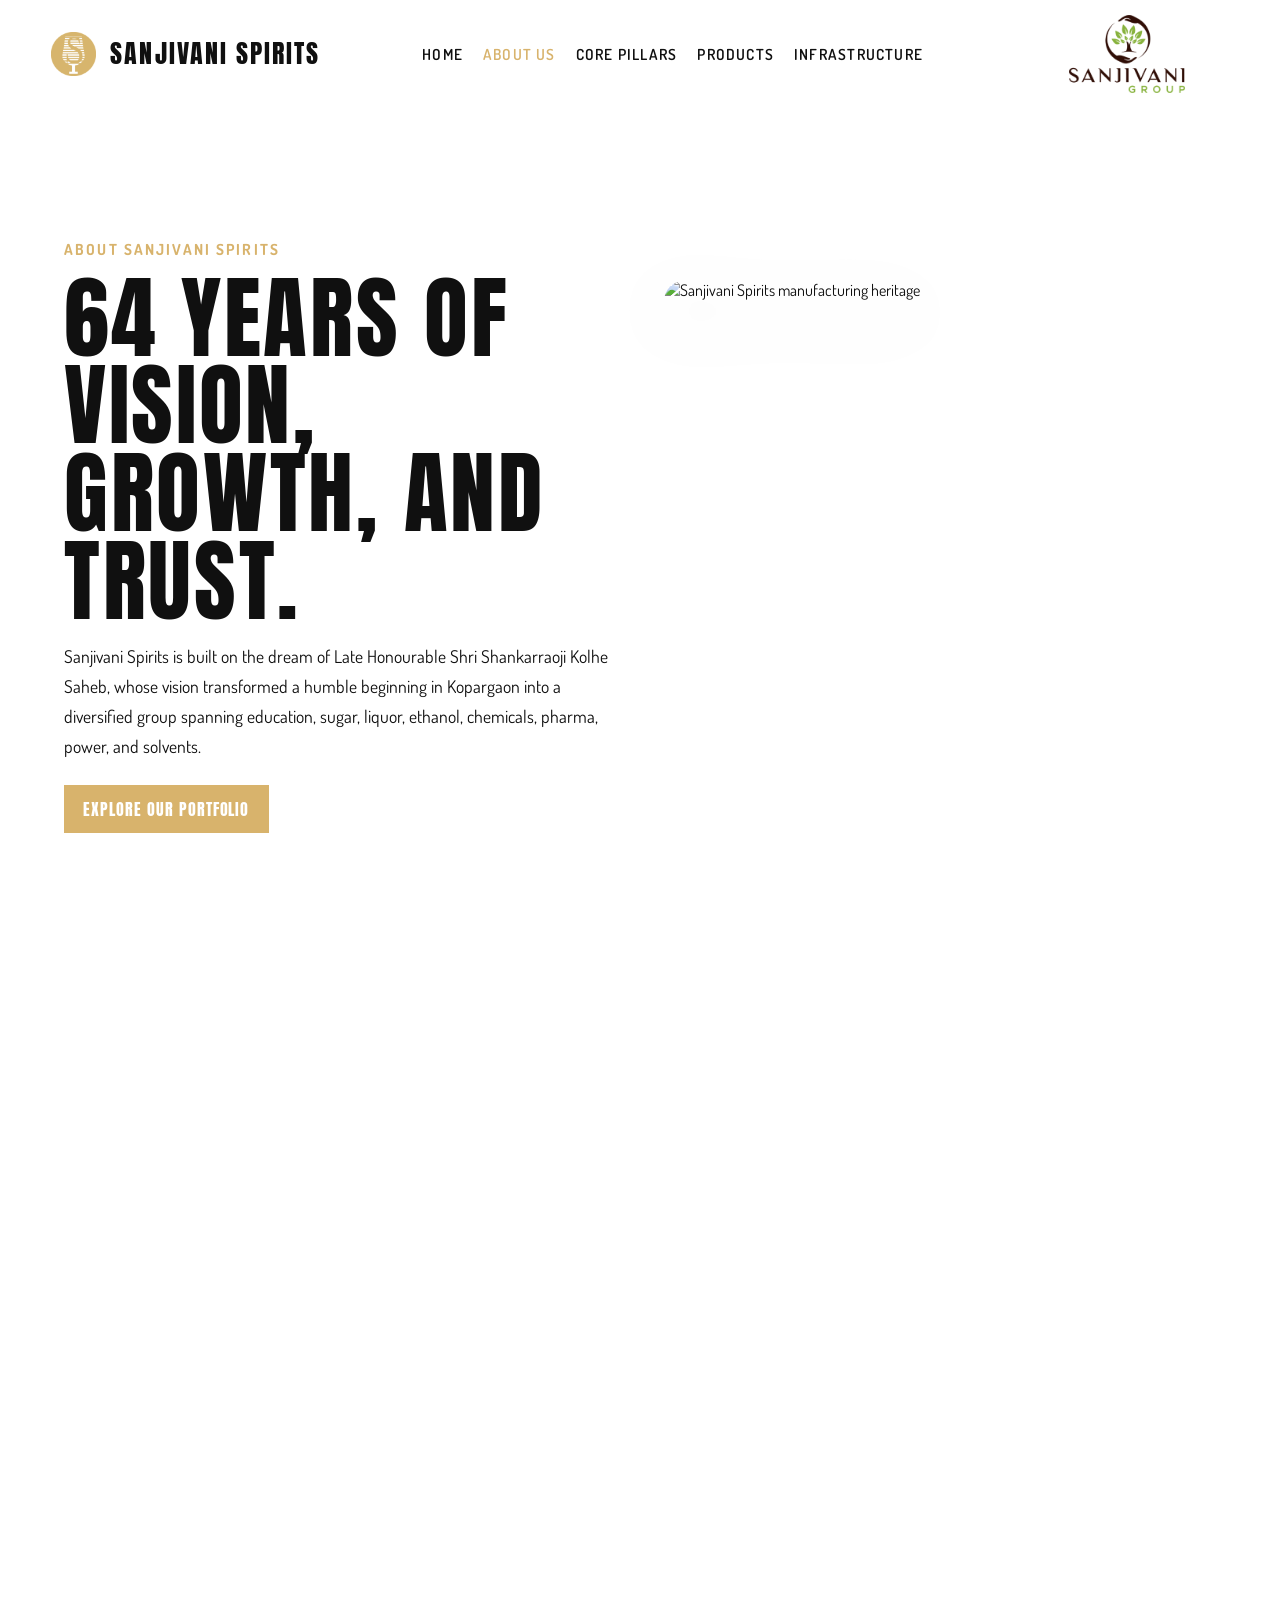
==== commit 4e394a17: "Updated project" ====
--- a/about.html
+++ b/about.html
@@ -13,7 +13,10 @@
 <body class="inner-page about-page">
     <nav id="nav_top">
         <div class="nav_brand">
-            <a class="brand-mark" href="index.html">Sanjivani Spirits</a>
+            <a class="brand-mark" href="index.html" aria-label="Sanjivani Spirits home">
+                <img class="brand-mark-symbol" src="media/co/Sanjivani Spririts Symbol.png" alt="" aria-hidden="true" decoding="async">
+                <span class="brand-mark-text">Sanjivani Spirits</span>
+            </a>
         </div>
         <div id="nav_links">
             <a href="index.html">Home</a>
@@ -23,8 +26,8 @@
             <a href="infrastructure.html">Infrastructure</a>
         </div>
         <div class="nav_actions">
-            <a class="nav-logo-link" href="index.html" aria-label="Sanjivani Spirits home">
-                <img src="./media/cl/Sanjivani Spririts Logo 3.avif" alt="Sanjivani Spirits logo">
+            <a class="nav_logo" href="https://www.sanjivanigroup.org.in/" aria-label="Sanjivani Group">
+                <img src="media/co/logo.png" alt="Sanjivani Group logo" decoding="async">
             </a>
             <button class="icon-button" type="button" aria-expanded="false" aria-controls="mobile_menu" data-menu-toggle>
                 <i class="ri-menu-line"></i>
@@ -94,7 +97,7 @@
                 <p>Each profile below includes a dedicated image slot so final portraits can be added without restructuring the page.</p>
             </div>
             <div class="leadership-grid">
-                <article class="leadership-card">
+                <article class="leadership-card leadership-card--featured">
                     <div class="portrait-slot" aria-label="Image placeholder for Late Honourable Shri Shankarraoji Kolhe Saheb">
                         <img src="media/co/sir.png" alt="Late Honourable Shri Shankarraoji Kolhe Saheb portrait placeholder">
                     </div>
@@ -104,7 +107,7 @@
                         <p>Holistic growth and prosperity for everyone has always been the core philosophy. Through perseverance, trust, integrity, and transparency, the Group has built progress across multiple sectors while encouraging every stakeholder to think, evolve, and act.</p>
                     </div>
                 </article>
-                <article class="leadership-card">
+                <article class="leadership-card leadership-card--standard">
                     <div class="portrait-slot" aria-label="Image placeholder for Honourable Shri Bipindada Kolhe">
                         <img src="media/co/Kolhe_Bipindada_Photo_2-scaled-removebg-preview.png" alt="Honourable Shri Bipindada Kolhe portrait placeholder">
                     </div>
@@ -114,7 +117,7 @@
                         <p>Over the last 64 years, the Sanjivani Group has grown with India. The focus remains on developing every stakeholder while setting benchmarks in manufacturing, quality control, human resource development, operations management, and CSR.</p>
                     </div>
                 </article>
-                <article class="leadership-card">
+                <article class="leadership-card leadership-card--standard">
                     <div class="portrait-slot" aria-label="Image placeholder for Honourable Shri Vivekbhaiya Kolhe">
                         <img src="./media/co/vivek kolhe.jpeg" alt="Honourable Shri Vivekbhaiya Kolhe portrait">
                     </div>
@@ -125,7 +128,7 @@
                     </div>
                 </article>
                 
-                <article class="leadership-card">
+                <article class="leadership-card leadership-card--standard">
                     <div class="portrait-slot" aria-label="Image placeholder for Honourable Shri Shantam Shukla">
                         <img src="./media/co/shantham.webp" alt="Honourable Shri Shantam Shukla portrait">
                     </div>
@@ -135,7 +138,7 @@
                         <p>The key strategic priorities are clear: ramp up production capacity at optimum costs, leverage technology, automation, and digitalisation, and sustain investments that improve profitability, sustainability, and resource development.</p>
                     </div>
                 </article>
-                <article class="leadership-card">
+                <article class="leadership-card leadership-card--standard">
                     <div class="portrait-slot" aria-label="Image placeholder for Honourable Shri Pankaj Dhawan">
                         <img src="media/co/shiva.jpeg" alt="Honourable Shri Pankaj Dhawan portrait placeholder">
                     </div>
--- a/style.css
+++ b/style.css
@@ -60,10 +60,6 @@
     z-index: 1001;
 }
 
-#nav_top>i {
-    font-size: 2.5vw;
-    display: none;
-}
 /* Nav Left Css */
 
 #nav_left {
@@ -578,12 +574,31 @@
     gap: 1.5rem;
 }
 
+.nav_brand {
+    min-width: 0;
+}
+
 .brand-mark {
+    display: inline-flex;
+    align-items: center;
+    gap: 0.9rem;
     font-family: 'Anton', sans-serif;
     font-size: clamp(1.15rem, 2vw, 1.6rem);
     text-transform: uppercase;
     letter-spacing: 0.08em;
+    line-height: 1;
     white-space: nowrap;
+}
+
+.brand-mark-symbol {
+    width: clamp(2.65rem, 3.5vw, 3.8rem);
+    height: clamp(2.65rem, 3.5vw, 3.8rem);
+    object-fit: contain;
+    flex: 0 0 auto;
+}
+
+.brand-mark-text {
+    display: inline-block;
 }
 
 #nav_links {
@@ -630,14 +645,14 @@
     white-space: nowrap;
 }
 
-.nav-logo-link {
+.nav_logo {
     display: inline-flex;
     align-items: center;
     justify-content: center;
-    height: 3.75rem;
-}
-
-.nav-logo-link img {
+    height: 4.9rem;
+}
+
+.nav_logo img {
     height: 100%;
     width: auto;
     object-fit: contain;
@@ -719,7 +734,7 @@
 }
 
 .inner-page #nav_top {
-    position: sticky;
+    position: relative;
     top: 0;
     width: 100%;
     left: 0;
@@ -905,6 +920,15 @@
     grid-template-columns: minmax(0, 2fr) minmax(0, 3fr);
     align-items: stretch;
     overflow: hidden;
+}
+
+.leadership-card--featured {
+    grid-column: 1 / -1;
+    grid-template-columns: minmax(280px, 0.95fr) minmax(0, 1.35fr);
+}
+
+.leadership-card--standard {
+    grid-template-columns: minmax(0, 35fr) minmax(0, 65fr);
 }
 
 .leadership-copy {
@@ -2674,6 +2698,100 @@
     color: rgba(16, 16, 16, 0.76);
 }
 
+/* Social Responsibility Page */
+
+.social-responsibility-page {
+    background:
+        radial-gradient(circle at top left, rgba(var(--brand-accent-rgb), 0.1), transparent 24%),
+        radial-gradient(circle at right 14% top 10%, rgba(88, 141, 101, 0.12), transparent 24%),
+        linear-gradient(180deg, #f8fbf6 0%, #ffffff 22%, #fbfaf6 100%);
+    overflow-x: clip;
+}
+
+.social-responsibility-page .content-page {
+    position: relative;
+}
+
+.social-responsibility-page .page-hero {
+    gap: 4rem;
+}
+
+.social-responsibility-page .page-hero-copy h1 {
+    margin-bottom: 0.75rem;
+    font-size: clamp(3.4rem, 6vw, 5.8rem);
+    line-height: 0.96;
+    max-width: 10ch;
+}
+
+.social-responsibility-page .page-hero-copy h3 {
+    max-width: 18ch;
+    margin-bottom: 1rem;
+    font-family: 'Dosis', sans-serif;
+    font-size: clamp(1.2rem, 2vw, 1.75rem);
+    font-weight: 600;
+    line-height: 1.45;
+    letter-spacing: 0.04em;
+    text-transform: none;
+    color: rgba(16, 16, 16, 0.78);
+}
+
+.social-responsibility-page .page-hero-media .hero-media-frame {
+    width: min(100%, 44rem);
+    padding: 1.15rem;
+}
+
+.social-responsibility-page .page-hero-media img {
+    width: min(100%, 44rem);
+    border-radius: 1.5rem;
+    object-fit: cover;
+    box-shadow: 0 24px 55px rgba(0, 0, 0, 0.12);
+}
+
+.impact-highlight-grid {
+    display: grid;
+    grid-template-columns: repeat(3, minmax(0, 1fr));
+    gap: 1rem;
+    margin-bottom: 2rem;
+}
+
+.impact-highlight-card {
+    padding: 1.5rem;
+    border: 1px solid rgba(0, 0, 0, 0.1);
+    border-radius: 1.5rem;
+    background: rgba(255, 255, 255, 0.78);
+    box-shadow: 0 20px 50px rgba(0, 0, 0, 0.06);
+}
+
+.impact-highlight-card strong {
+    display: block;
+    margin-bottom: 0.65rem;
+    font-family: 'Anton', sans-serif;
+    font-size: 1.7rem;
+    font-weight: 400;
+    letter-spacing: 0.04em;
+    text-transform: uppercase;
+}
+
+.impact-highlight-card span {
+    display: block;
+    font-size: 1rem;
+    line-height: 1.7;
+    color: rgba(16, 16, 16, 0.76);
+}
+
+.impact-list {
+    margin-top: 1rem;
+    padding-left: 1.2rem;
+    display: grid;
+    gap: 0.6rem;
+    color: rgba(16, 16, 16, 0.8);
+    line-height: 1.7;
+}
+
+.csr-stat-card strong[data-count-to] {
+    color: var(--brand-accent-text);
+}
+
 @keyframes bottleFloat {
     0%,
     100% {
@@ -2792,6 +2910,7 @@
 
     .footer-grid,
     .contact-highlight-grid,
+    .impact-highlight-grid,
     .contact-detail-grid,
     .contact-faq-grid,
     .form-grid {
@@ -2922,6 +3041,12 @@
         grid-template-columns: 1fr;
     }
 
+    .leadership-card--featured,
+    .leadership-card--standard {
+        grid-column: auto;
+        grid-template-columns: 1fr;
+    }
+
     .portrait-slot {
         border-right: 0;
         border-bottom: 1px solid rgba(0, 0, 0, 0.08);
@@ -2938,6 +3063,7 @@
     .infrastructure-gallery-grid,
     .packaging-grid,
     .footer-grid,
+    .impact-highlight-grid,
     .contact-highlight-grid,
     .contact-detail-grid,
     .contact-faq-grid,
@@ -2998,6 +3124,25 @@
         overflow: visible !important;
     }
 
+    .nav_brand,
+    .nav_actions {
+        gap: 0.8rem;
+    }
+
+    .brand-mark {
+        gap: 0.65rem;
+    }
+
+    .brand-mark-symbol {
+        width: 2.2rem;
+        height: 2.2rem;
+    }
+
+    .brand-mark-text {
+        font-size: clamp(0.92rem, 3.8vw, 1.05rem);
+        letter-spacing: 0.06em;
+    }
+
     #nav_links {
         display: none;
     }
@@ -3015,6 +3160,10 @@
 
     .nav_actions {
         gap: 0.75rem;
+    }
+
+    .nav_logo {
+        height: 3.7rem;
     }
 
     .ghost-button {
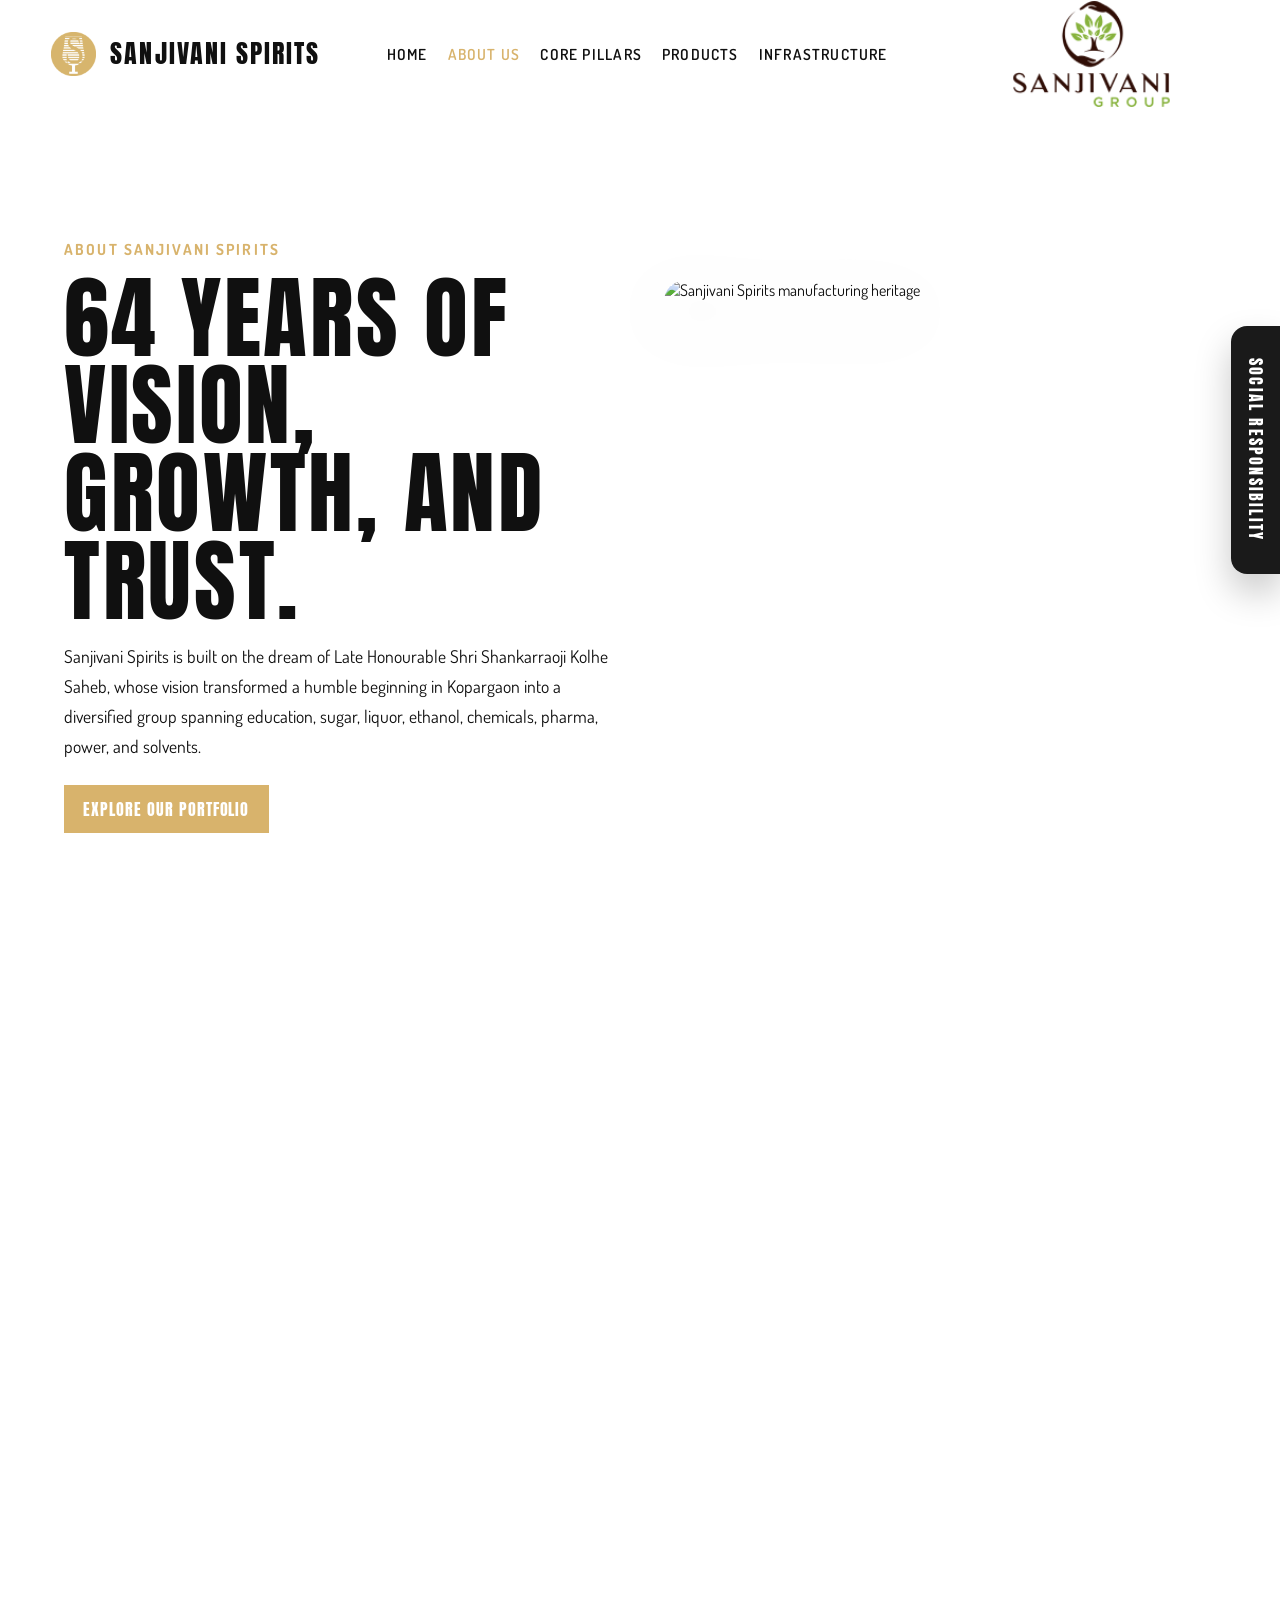
==== commit 64c0ad8e: "final commit" ====
--- a/about.html
+++ b/about.html
@@ -49,6 +49,7 @@
             <a href="infrastructure.html">Infrastructure</a>
         </div>
     </div>
+    <a class="social-side-panel" href="social-responsibility.html">Social Responsibility</a>
 
     <main class="content-page">
         <section class="page-hero">
@@ -104,7 +105,15 @@
                     <div class="leadership-copy">
                         <span class="eyebrow">Founder&apos;s Message</span>
                         <h3>Late Honourable Shri Shankarraoji Kolhe Saheb</h3>
-                        <p>Holistic growth and prosperity for everyone has always been the core philosophy. Through perseverance, trust, integrity, and transparency, the Group has built progress across multiple sectors while encouraging every stakeholder to think, evolve, and act.</p>
+                        <p>Here's a polished version expanded to around 200 words:
+
+Holistic growth and prosperity for everyone have always been the guiding philosophy of the Group. Since its inception, the organization has remained committed to creating sustainable value for society while fostering economic development and empowering communities. Every initiative undertaken is driven by a vision of inclusive progress, ensuring that growth benefits not only the organization but also its employees, partners, customers, farmers, and the communities it serves.
+
+Built on the strong foundations of perseverance, trust, integrity, and transparency, the Group has successfully expanded its presence across multiple industries, consistently delivering excellence and innovation. These core values have earned the confidence of stakeholders and established long-lasting relationships based on mutual respect and accountability.
+
+Beyond business success, the Group believes in nurturing a culture of continuous learning, innovation, and responsibility. It encourages every stakeholder to think creatively, embrace change, evolve with emerging opportunities, and act with purpose to contribute towards a brighter future.
+
+</p>
                     </div>
                 </article>
                 <article class="leadership-card leadership-card--standard">
@@ -119,7 +128,7 @@
                 </article>
                 <article class="leadership-card leadership-card--standard">
                     <div class="portrait-slot" aria-label="Image placeholder for Honourable Shri Vivekbhaiya Kolhe">
-                        <img src="./media/co/vivek kolhe.jpeg" alt="Honourable Shri Vivekbhaiya Kolhe portrait">
+                        <img src="media\co\vivek-sir.avif" alt="Honourable Shri Vivekbhaiya Kolhe portrait">
                     </div>
                     <div class="leadership-copy">
                         <span class="eyebrow">Chairman&apos;s Message</span>
--- a/style.css
+++ b/style.css
@@ -649,7 +649,7 @@
     display: inline-flex;
     align-items: center;
     justify-content: center;
-    height: 4.9rem;
+    height: 6.6rem;
 }
 
 .nav_logo img {
@@ -725,6 +725,48 @@
     font-size: 1rem;
     text-transform: uppercase;
     letter-spacing: 0.08em;
+}
+
+.social-side-panel {
+    position: fixed;
+    top: 50%;
+    right: 0;
+    display: inline-flex;
+    align-items: center;
+    justify-content: center;
+    min-height: 15.5rem;
+    padding: 1.15rem 0.8rem;
+    background: rgba(17, 17, 17, 0.96);
+    color: #fff;
+    font-family: 'Anton', sans-serif;
+    font-size: 0.98rem;
+    letter-spacing: 0.14em;
+    text-transform: uppercase;
+    text-decoration: none;
+    writing-mode: vertical-rl;
+    text-orientation: mixed;
+    border-radius: 1rem 0 0 1rem;
+    box-shadow: 0 18px 36px rgba(0, 0, 0, 0.22);
+    transform: translateY(-50%);
+    transition: background 0.3s ease, color 0.3s ease, transform 0.3s ease;
+    z-index: 1100;
+}
+
+.social-side-panel:hover,
+.social-side-panel:focus-visible,
+.social-side-panel.is-active {
+    background: var(--brand-accent);
+    color: #111;
+}
+
+.social-side-panel:hover,
+.social-side-panel:focus-visible {
+    transform: translate(-4px, -50%);
+}
+
+body.menu-open .social-side-panel {
+    opacity: 0;
+    pointer-events: none;
 }
 
 /* Inner Pages */
@@ -3045,6 +3087,23 @@
     .leadership-card--standard {
         grid-column: auto;
         grid-template-columns: 1fr;
+    }
+
+    .social-side-panel {
+        top: auto;
+        right: 1rem;
+        bottom: 1rem;
+        min-height: auto;
+        padding: 0.85rem 1rem;
+        font-size: 0.82rem;
+        writing-mode: horizontal-tb;
+        border-radius: 999px;
+        transform: none;
+    }
+
+    .social-side-panel:hover,
+    .social-side-panel:focus-visible {
+        transform: translateY(-2px);
     }
 
     .portrait-slot {
@@ -3163,7 +3222,7 @@
     }
 
     .nav_logo {
-        height: 3.7rem;
+        height: 5rem;
     }
 
     .ghost-button {
